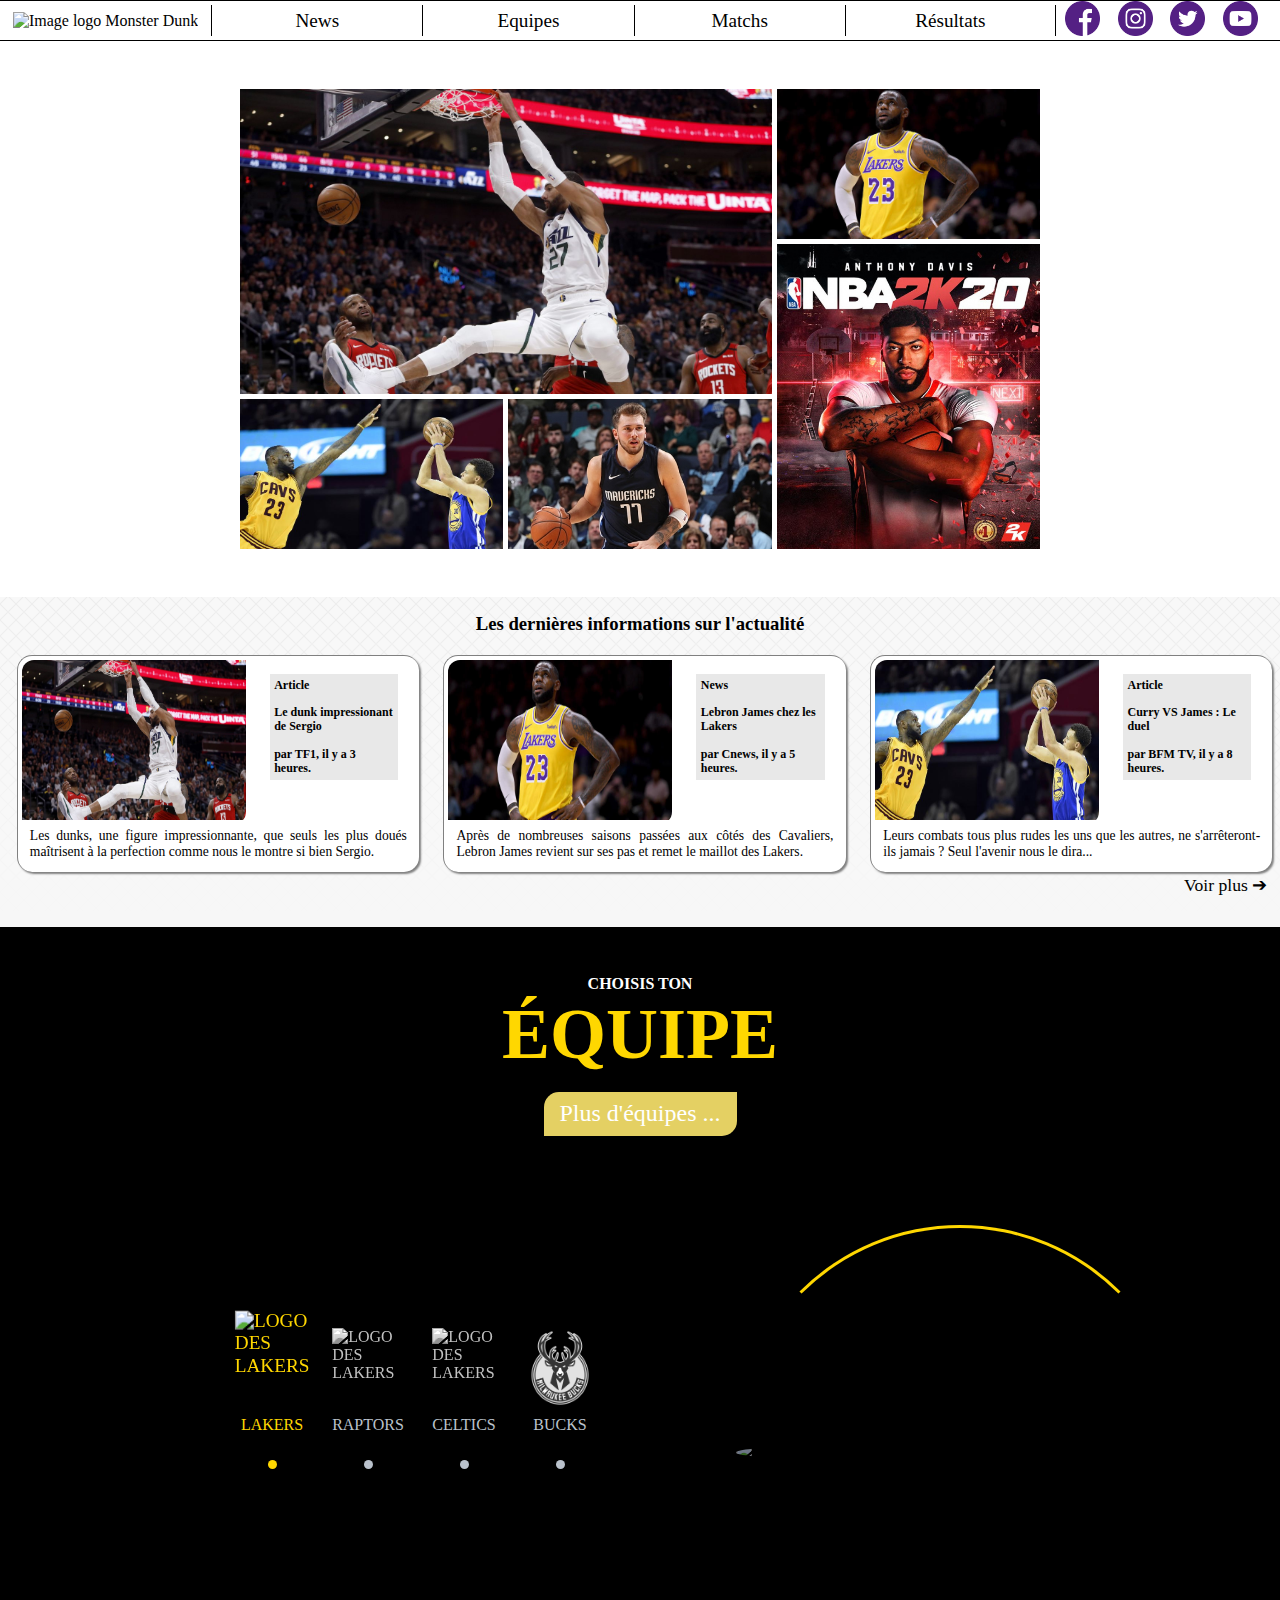
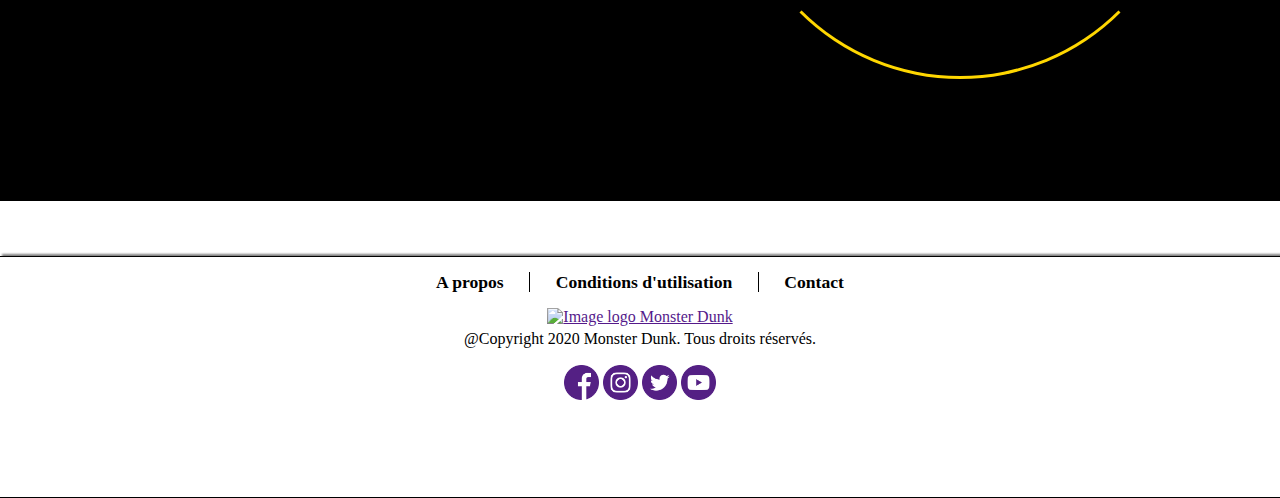
==== index.html @ 9beeb2e4 "Ajout des images des clubs" ====
﻿<!DOCTYPE html>
<html>
<meta charset="utf-8"/>
	<head>
		<title>Monster Dunk</title>
		<link rel="icon" type="images/png" href="images/basketball.png" title="basketball flaticon"/>
		<link rel="stylesheet" type="text/css" href="css/commun.css"/>
		<link rel="stylesheet" type="text/css" href="css/style.css"/>
		<link rel="stylesheet" type="text/css" href="css/normalize.css"/>
		<script src="https://ajax.googleapis.com/ajax/libs/jquery/3.1.0/jquery.min.js"></script>
        <script src="js/main.js"></script>
	</head>

<body>
	<nav>
		<ul>
			<li><a href=""><img src="images/monsterDunkLogo5.png" alt="Image logo Monster Dunk" class="logo effect"/></a></li><!--
			--><li><a href="" class="textMenu">News</a></li><!--
			--><li><a href="" class="textMenu">Equipes</a></li><!--
			--><li><a href="" class="textMenu">Matchs</a></li><!--
			--><li><a href="" class="textMenu bord">Résultats</a></li><!--
			--><li>
				<ul>
					<li><a href="" class="logos"><img src="images/facebook.png" alt="Image logo facebook" class="reseaux effect"/></a></li><!--
					--><li><a href="" class="logos"><img src="images/instagram.png" alt="Image logo instagram" class="reseaux effect"/></a></li><!--
					--><li><a href="" class="logos"><img src="images/twitter.png" alt="Image logo twitter" class="reseaux effect"/></a></li><!--
					--><li><a href="" class="logos"><img src="images/youtube.png" alt="Image logo youtube" class="reseaux effect"/></a></li>
				</ul>
			</li>
		</ul>
	</nav>
		<div class="containerGrid">
			<div class="grid">
				<div class="one">
					<img src="images/articles/article5.jpg" alt="Article principal"/>
					<span class="articleHover">Le dunk impressionant de Sergio</span>
				</div>
				<div class="two">
					<img src="images/articles/article1.jpg" alt="Article principal"/>
					<span class="articleHover">Lebron James chez les Lakers</span>
				</div>
				<div class="three">
					<img src="images/articles/article3.jpeg" alt="Article principal"/>
					<span class="articleHover">Curry VS James : Le duel</span>
				</div>
				<div class="four">
					<img src="images/articles/article2.jpg" alt="Article principal"/>
					<span class="articleHover">Les Mavericks de Dallas plus en forment que jamais</span>
				</div>
				<div class="five">
					<img src="images/articles/article4.jpg" alt="Article principal"/>
					<span class="articleHover">Le nouveau jeu far de la NBA</span>
				</div>
			</div>
		</div>
		<div id="conteneurAutreNews">
			<h3>Les dernières informations sur l'actualité</h3>

			<section class="carousel">
				<ul class="similaireContent">
					<li class="carousel-item">
						<div class="bienUniqueSimilaire">
							<div>
								<a href=""><img src="images/articles/article5.jpg" alt="Article 2"/><span class="spanBien">Aperçu</span></a>
								<div><br/><div>Article<br/><br/>
								Le dunk impressionant de Sergio<br/><br/>
								par TF1, il y a 3 heures.
								</div></div>
							</div>
							<div class="texteBien">Les dunks, une figure impressionnante, que seuls les plus doués maîtrisent à la perfection comme nous le montre si bien Sergio.</div>
						</div>
					</li>
					
					<li class="carousel-item">
						<div class="bienUniqueSimilaire">
							<div>
								<a href=""><img src="images/articles/article1.jpg" alt="Article 2"/><span class="spanBien">Aperçu</span></a>
								<div><br/><div>News<br/><br/>
								Lebron James chez les Lakers<br/><br/>
								par Cnews, il y a 5 heures.
								</div></div>
							</div>
							<div class="texteBien">Après de nombreuses saisons passées aux côtés des Cavaliers, Lebron James revient sur ses pas et remet le maillot des Lakers.</div>
						</div>
					</li>
					
					<li class="carousel-item">
						<div class="bienUniqueSimilaire">
							<div>
								<a href=""><img src="images/articles/article3.jpeg" alt="Article 2"/><span class="spanBien">Aperçu</span></a>
								<div><br/><div>Article<br/><br/>
								Curry VS James : Le duel<br/><br/>
								par BFM TV, il y a 8 heures.
								</div></div>
							</div>
							<div class="texteBien">Leurs combats tous plus rudes les uns que les autres, ne s'arrêteront-ils jamais ? Seul l'avenir nous le dira...</div>
						</div>
					</li>
				</ul>
				
				<div class="containPlus"><a href="" class="plus">Voir plus  &#10132;</a><div>
				
			</section>
		</div>
	<div id="conteneurAll">
		<div id="conteneurTitre">
			<span class="premierTitre">Choisis ton</span>
			<span>équipe</span>
			<a class="plusEquipe" href="#">Plus d'équipes ...</a>
		</div>
		<div id="conteneurChoix">
			<div class="conteneurChoixSelection">
					<div class="conteneurDivision">
						<div class="conteneurDivisionPoint conteneurLakers">
							<div class="divisionIcone">
								<img class="logoEquipe" src="https://www.basketsession.com/statics/themes/reverseeditions/resources/assets/img/teams/lal.svg" alt="logo des Lakers">
								<span class="logoTitre">Lakers</span>
							</div>
							<div class="trait"></div>
							<div class="pointIcone">
								<span class="point"></span>
							</div>
						</div>
						<div class="conteneurDivisionPoint conteneurRaptors">
							<div class="divisionIcone">
								<img class="logoEquipe" src="https://www.basketsession.com/statics/themes/reverseeditions/resources/assets/img/teams/tor.svg" alt="logo des Lakers">
								<span class="logoTitre">Raptors</span>
							</div>
							<div class="trait"></div>
							<div class="pointIcone">
								<span class="point"></span>
							</div>
						</div>
						<div class="conteneurDivisionPoint conteneurCeltics">
							<div class="divisionIcone">
								<img class="logoEquipe" src="https://www.basketsession.com/statics/themes/reverseeditions/resources/assets/img/teams/bos.svg" alt="logo des Lakers">
								<span class="logoTitre">Celtics</span>
							</div>
							<div class="trait"></div>
							<div class="pointIcone">
								<span class="point"></span>
							</div>
						</div>
						<div class="conteneurDivisionPoint conteneurBucks">
							<div class="divisionIcone">
								<img class="logoEquipe" src="images/bucks.png" alt="logo des Lakers">
								<span class="logoTitre">Bucks</span>
							</div>
							<div class="trait"></div>
							<div class="pointIcone">
								<span class="point"></span>
							</div>
						</div>
					</div>
				<div class="videoDivision">
					<video class="videoGo" autoplay muted loop>
						<source class="sourceVideo" src="video/highlightLakers.mp4" type="video/mp4">
					</video>
				</div>
			</div>
			<div class="conteneurChoixImage">
				<div class="cercleInfini"></div>
				<img class="imageJoueur" src="" alt="Choisis une équipe">
			</div>
		</div>     
	</div>
	<script src="https://ajax.googleapis.com/ajax/libs/jquery/3.1.0/jquery.min.js"></script>
	<script src="js/main.js"></script>

	<br/><br/><br/>

	<footer>
		<table>
			<tr>
				<td class="legendFooter"><div id="borderLeftFooter"><a href="">A propos</a></div><div><a href="">Conditions d'utilisation</a></div><div><a href="">Contact</a></div></td>
			</tr>
			<tr>
				<td><a href=""><img src="images/monsterDunkLogo5.png" alt="Image logo Monster Dunk" class="logo effect"/></a></td>
			</tr>
			<tr>
				<td><div class="droits">@Copyright 2020 Monster Dunk. Tous droits réservés.</div></td>
			</tr>
			<tr>
				<td>
					<a href=""><img src="images/facebook.png" alt="Image logo facebook" class="reseaux effect"/></a>
					<a href=""><img src="images/instagram.png" alt="Image logo instagram" class="reseaux effect"/></a>
					<a href=""><img src="images/twitter.png" alt="Image logo twitter" class="reseaux effect"/></a>
					<a href=""><img src="images/youtube.png" alt="Image logo youtube" class="reseaux effect"/></a>
				</td>
			</tr>
		</table>
	</footer>
</body>
</html>
---- css/commun.css ----
﻿
/* MENU DE NAVIGATION */

html, body{
	height: 100%;
	margin: 0; 
	padding: 0;
}

body, nav, ul, li{
	padding: 0;
	margin: 0;
}

nav{
	width: 100%;
	border-top: solid 1px black;
	border-bottom: solid 1px black;
	box-shadow: 2px 2px 2px grey;
}

nav > ul{
	display: flex;
	flex-flow: row nowrap;
	align-items: center;
	list-style: none;
}

nav > ul > li{
	width: 16.5%;
}

nav > ul > li a{
	color: black;
	text-decoration: none;
	text-align: center;
	display: block;
}

nav > ul > li > ul{
	display: flex;
	flex-flow: row nowrap;
	align-items: center;
	list-style: none;
}

nav > ul > li > ul > li{
	width: 25%;
}

.logo{
	width: 150px;
	height: 100px;
}
.reseaux{
	width: 35px;
	height: 35px;
}

.bord{
	border-right: solid 1px black;
}

.effect{
	transform: scale(1);
	transition: all 1s ease-out;
}

.effect:hover{
	transform: scale(.8);
	transition: all 1s ease-out;
}

.textMenu{
	padding: 2% 0;
	border-left: solid 1px black;
	font-size: 1.2em;
	transition: all .8s ease-out;
}

.textMenu:hover{
	border-left: solid 3px black;
	color: white;
	background: linear-gradient(0.25turn ,#FDB927, #552583);
	transition: all .8s ease-out;
}

/* FOOTER */

footer{
	width: 100%;
	height: 240px;
	border-top: solid 1px black;
	border-bottom: solid 1px black;
	box-shadow: 2px -2px 2px grey;
}

footer > table{
	width: 100%;
	text-align: center;
}

.legendFooter{
	padding: 1% 0;
	font-size: 1.1em;
	font-weight: bold;
	display: flex;
	flex-flow: row nowrap;
	justify-content: center;
}

.legendFooter > div{
	padding: 0 2%;
	border-left: solid 1px black;
}

.legendFooter > div > a{
	text-decoration: none;
	color: black;
}

.legendFooter > div > a:hover{
	color: #552583;
}

#borderLeftFooter{
	border-left: solid 0px black;
}

.droits{
	padding: 0 0 1% 0;
}
---- css/style.css ----
﻿
/* PAGE D'ACCUEIL */

.articleAccueil{
	text-align: center;
}

.articleAccueil > img{
	width: 40%;
	border: solid 2px #552583;
	border-radius: 1%;
	box-shadow: 2px 2px 2px #552583;
}

.carousel{
	height: 260px;
	padding: 1rem 0;
}

.similaireContent{
	width: 100%;
	list-style: none;
    display: flex;
	flex-flow: row nowrap;
	justify-content: center;
}

.carousel-item{
	width: 33%;
	margin: 0 1%;
}

.bienUniqueSimilaire{
	width: 100%;
	margin: 1% 1%;
	background: #FFF;
	border-radius: 15px;
	box-shadow: 2px 2px 2px grey;
	border-top: solid 1px grey;
	border-left: solid 1px grey;
}

.bienUniqueSimilaire > div{
	position: relative;
	display: flex;
	flex-flow: row nowrap;
	justify-content: start;
}

.bienUniqueSimilaire > div > a{
	width: 60%;
	overflow: hidden;
	margin: 1% 1%;
	border-top-left-radius: 12px;
	border-bottom-right-radius: 12px;
}

.bienUniqueSimilaire > div > a > img{
	width: 100%;
	height: 160px;
	transition-duration: 1s;
}

.bienUniqueSimilaire > div > a:hover > .spanBien{
	display: block;
	animation: opacity 2s 1 ease-in-out;
}

.bienUniqueSimilaire > div > a:hover > img{
	opacity: .4;
	transform: scale(1.2);
	filter: grayscale(80%);
}


.bienUniqueSimilaire > div > div{
	width: 40%;
	margin: 0 0 0 5%;
}

.bienUniqueSimilaire > div > div > div{
	width: 80%;
	display: inline-block;
	font-size: .75em;
	font-weight: bold;
	background: rgba(104, 104, 104, .15);
	padding: 3% 3%;
}

.spanBien{
	position: absolute;
	display: none;
	left: 23.5%;
	top: 45%;
	font-weight: bold;
	font-size: 1.1em;
	color: black;
	text-shadow: 0 0 0.2em #87F;
	transition-duration: 1s;
}

.texteBien{
	text-align: justify;
	padding: 0 3% 3% 3%;
	font-size: .85em;
}

h3{
	text-align: center;
	margin: 0;
	padding-top: 1rem;
}

.containerGrid{
	display: flex;
	flex-flow: row nowrap;
	justify-content: center;
	background-color: white;
	padding-top: 3rem;
	padding-bottom: 3rem;
}

.grid{
	position: relative;
	border: double 0px purple;
	border-radius: 5px;
	display: grid;
	width: 800px;
	background: white;
	grid-template-columns: repeat(3, 1fr);
	grid-gap: 5px;
	grid-auto-rows: minmax(150px, 0px);
}

.one{
	position: relative;
	grid-column: 1 / 3;
	grid-row: 1 / 3;
}

.two{
	position: relative;
	grid-column: 3 / 4;
	grid-row: 1;
}

.three{
	position: relative;
	grid-column: 1;
	grid-row: 3;
}

.four{
	position: relative;
	grid-column: 2;
	grid-row: 3;
}

.five{
	position: relative;
	grid-column: 3;
	grid-row: 2 / 4;
}

.grid > div{
	overflow: hidden;
}

.grid > div > img{
	z-index: 1;
	width: 100%;
	transition: all 1s ease;
}

.one > img, .five > img{
	height: 305px;
}

.two > img, .three > img, .four > img{
	height: 150px;
}

.articleHover{
	display: none;
	width: 100%;
	z-index: 100;
	position: absolute;
	text-decoration: none;
	font-weight: bold;
	font-size: 1.3em;
	color: gold;
	text-shadow: 0 0 0.2em rgb(0, 0, 0);
	text-align: center;
	top: 45%;
}

.one:hover > .articleHover, .two:hover > .articleHover, .three:hover > .articleHover, .four:hover > .articleHover, .five:hover > .articleHover{
	display: block;
	animation: opacity 2s 1 ease-in-out;
}

.one:hover > img, .two:hover > img, .three:hover > img, .four:hover > img, .five:hover > img{
	opacity: .4;
	transform: scale(1.2);
	filter: grayscale(80%);
}

@keyframes opacity{
	from{
		opacity: 0;
	}
	to{
		opacity: 1;
	}
}

.containPlus{
	text-align: right;
}

.plus{
	text-decoration: none;
	color: black;
	font-size: 1.1em;
	padding: 0.5% 1% 0 0;
}

#conteneurAutreNews{
	background: rgb(247, 247, 247) url("../images/fondGrille.png");
}

/*** Truc class ****************************************************************************************************************************************/

#conteneurAll{
	width: 100%;
    overflow: hidden;
    background-color: black;
    padding-bottom: 2rem;
}

#conteneurTitre{
    display: flex;
    flex-flow: column nowrap;
    align-items: center;
    margin-top: 3rem;
}

#conteneurTitre > span{
    text-transform: uppercase;
    font-weight: bold;
    font-size: 4.5rem;
    color: gold;
}

#conteneurTitre > .premierTitre{
    text-transform: uppercase;
    font-size: 1rem;
    color: white;
}

.plusEquipe{
    font-size: 1.5rem;
    padding-top:.5rem;
    padding-bottom:.5rem;
    padding-left:1rem;
    padding-right:1rem;
    text-decoration: none;
    color: white;
    background-color: rgb(228, 208, 99);
    border-radius: 15px  0px;
    transition: all .5s ease-out;
    margin-top: 1rem;
}

.plusEquipe:hover{
    background-color: gold;
    transition: all .5s ease-out;
    border-radius: 25px  0px;
}


#conteneurChoix{
    width: 100%;
    display: flex;
    flex-flow: row nowrap;
    justify-content: center;
}

.conteneurChoixSelection{
    width: 50%;
    padding-top: 12rem;
    padding-bottom: 5rem;
    display: flex;
    flex-flow: column nowrap;
    align-items: center;
}

.conteneurDivisionPoint{
    width: 16%;
    display: flex;
    flex-flow: column nowrap;
    align-items: center;
    margin-right: 1rem;
    margin-left: 1rem;
    cursor: pointer;
}

.conteneurDivision{
    width: 60%;
    display: flex;
    flex-flow: row nowrap;
    justify-content: space-around;
    margin-bottom: 2rem;
}

.divisionIcone{
    display: flex;
    flex-flow: column nowrap;
    align-items: center;
    text-transform: uppercase;
    color: rgb(186, 194, 204);
    transition : all .5s ease-in-out;
}

/** Redimension d'image **/

.conteneurDivisionPoint img{
    height: 5rem;
}

/*******/

.logoEquipe{
    filter: grayscale(1);
    width: 100%;
    transition : all .5s ease-in-out;
}

.logoTitre{
    margin-top: .5rem;
}

.trait{
    opacity: 0;
    padding-top: 1rem;
    border: 1px solid black;
}

.conteneurDivisionPoint:hover > .trait{
    opacity: 0;
}

.conteneurDivisionPoint:hover .logoEquipe{
    transform: translateY(-8px);
    filter: grayscale(0);
    transition : all .5s ease-in-out;
}

.conteneurDivisionPoint:hover .divisionIcone{
    color: gold;
    transition : all .5s ease-in-out;
}

.conteneurDivisionPoint:hover .point{
    background-color: gold;
}

.pointIcone{
    display: block;
    position: relative;
    padding : .5rem;
    border-radius: 50%;
}

.point{
    display: block;
    position: relative;
    width: 9px;
    height: 9px;
    background-color: rgb(186, 194, 204);
    border-radius: 50%;
    transition : all .5s ease-in-out
}

.videoDivision{
    display: block;
    position: relative;
    width: 400px;
    height: 180px;
}

.videoDivision>video{
    width: 100%;
}

.dataLecture{
    resize: inherit;
}

.conteneurChoixImage{
    position: relative;
    width: 35%;
    display: flex;
    flex-flow: row nowrap;
    justify-content: center;
    align-items: center;
}

.cercleInfini{
    position: absolute;
    width: 100%;
    padding-top:100%;
    border: 3px solid;
    border-radius: 50%;
    border-color: gold transparent gold;
    animation : tourne 4s linear infinite;
}

@keyframes tourne{
    100%{
        transform:rotate(360deg)
    }
}

.imageJoueur{
    width: 100%;
    border-radius: 50%;
    opacity: 1;
}

/************************************************************************************************************************/
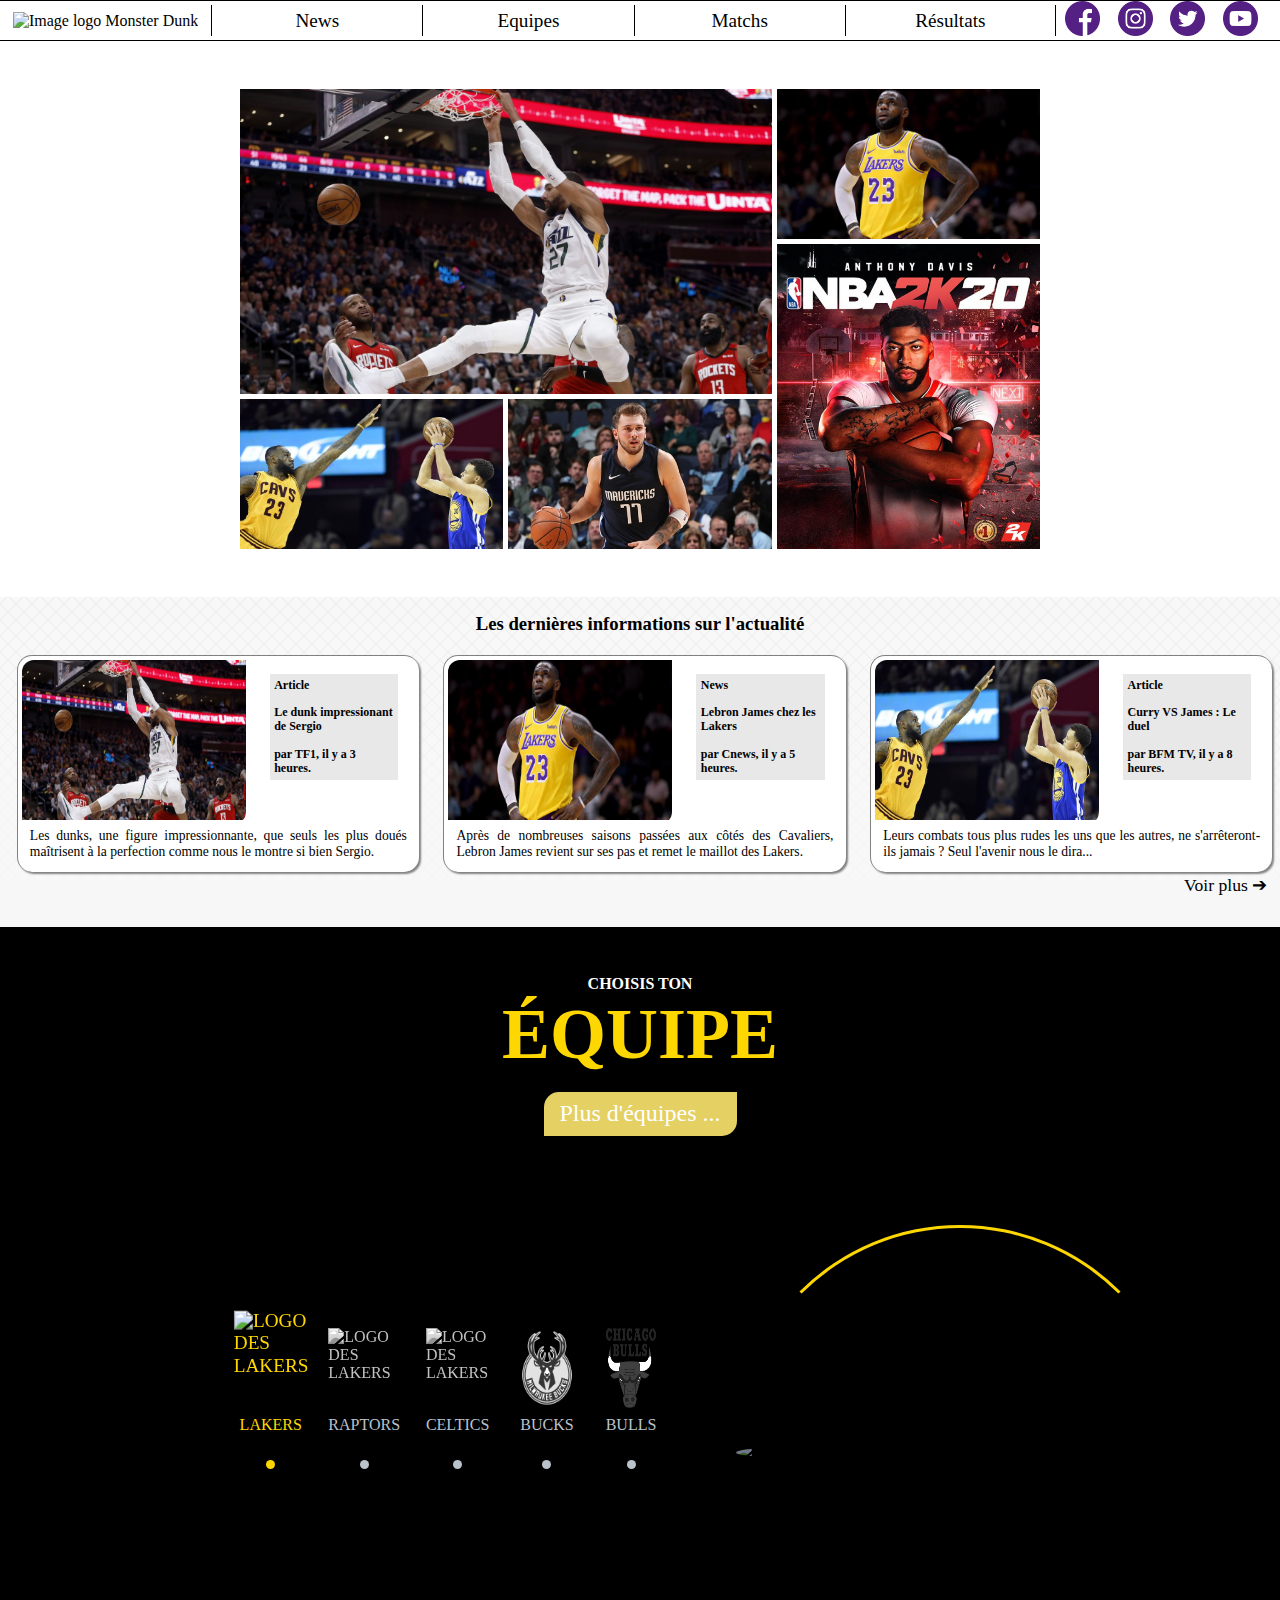
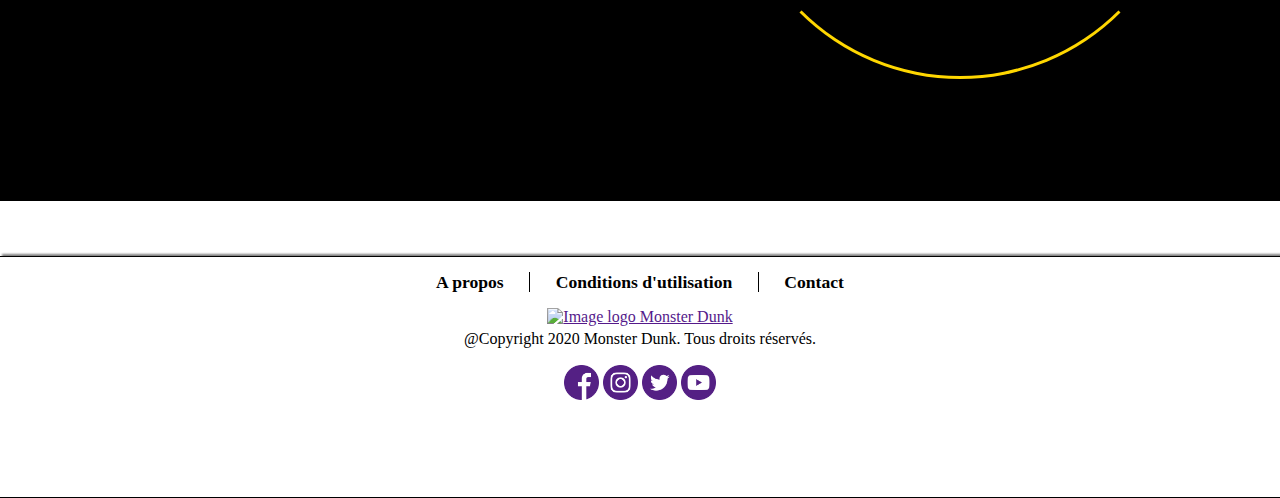
==== commit 8ae091b4: "Commit du merge" ====
--- a/index.html
+++ b/index.html
@@ -151,6 +151,16 @@
 								<span class="point"></span>
 							</div>
 						</div>
+						<div class="conteneurDivisionPoint conteneurBulls">
+							<div class="divisionIcone">
+								<img class="logoEquipe" src="images/bulls.png" alt="logo des Lakers">
+								<span class="logoTitre">Bulls</span>
+							</div>
+							<div class="trait"></div>
+							<div class="pointIcone">
+								<span class="point"></span>
+							</div>
+						</div>
 					</div>
 				<div class="videoDivision">
 					<video class="videoGo" autoplay muted loop>
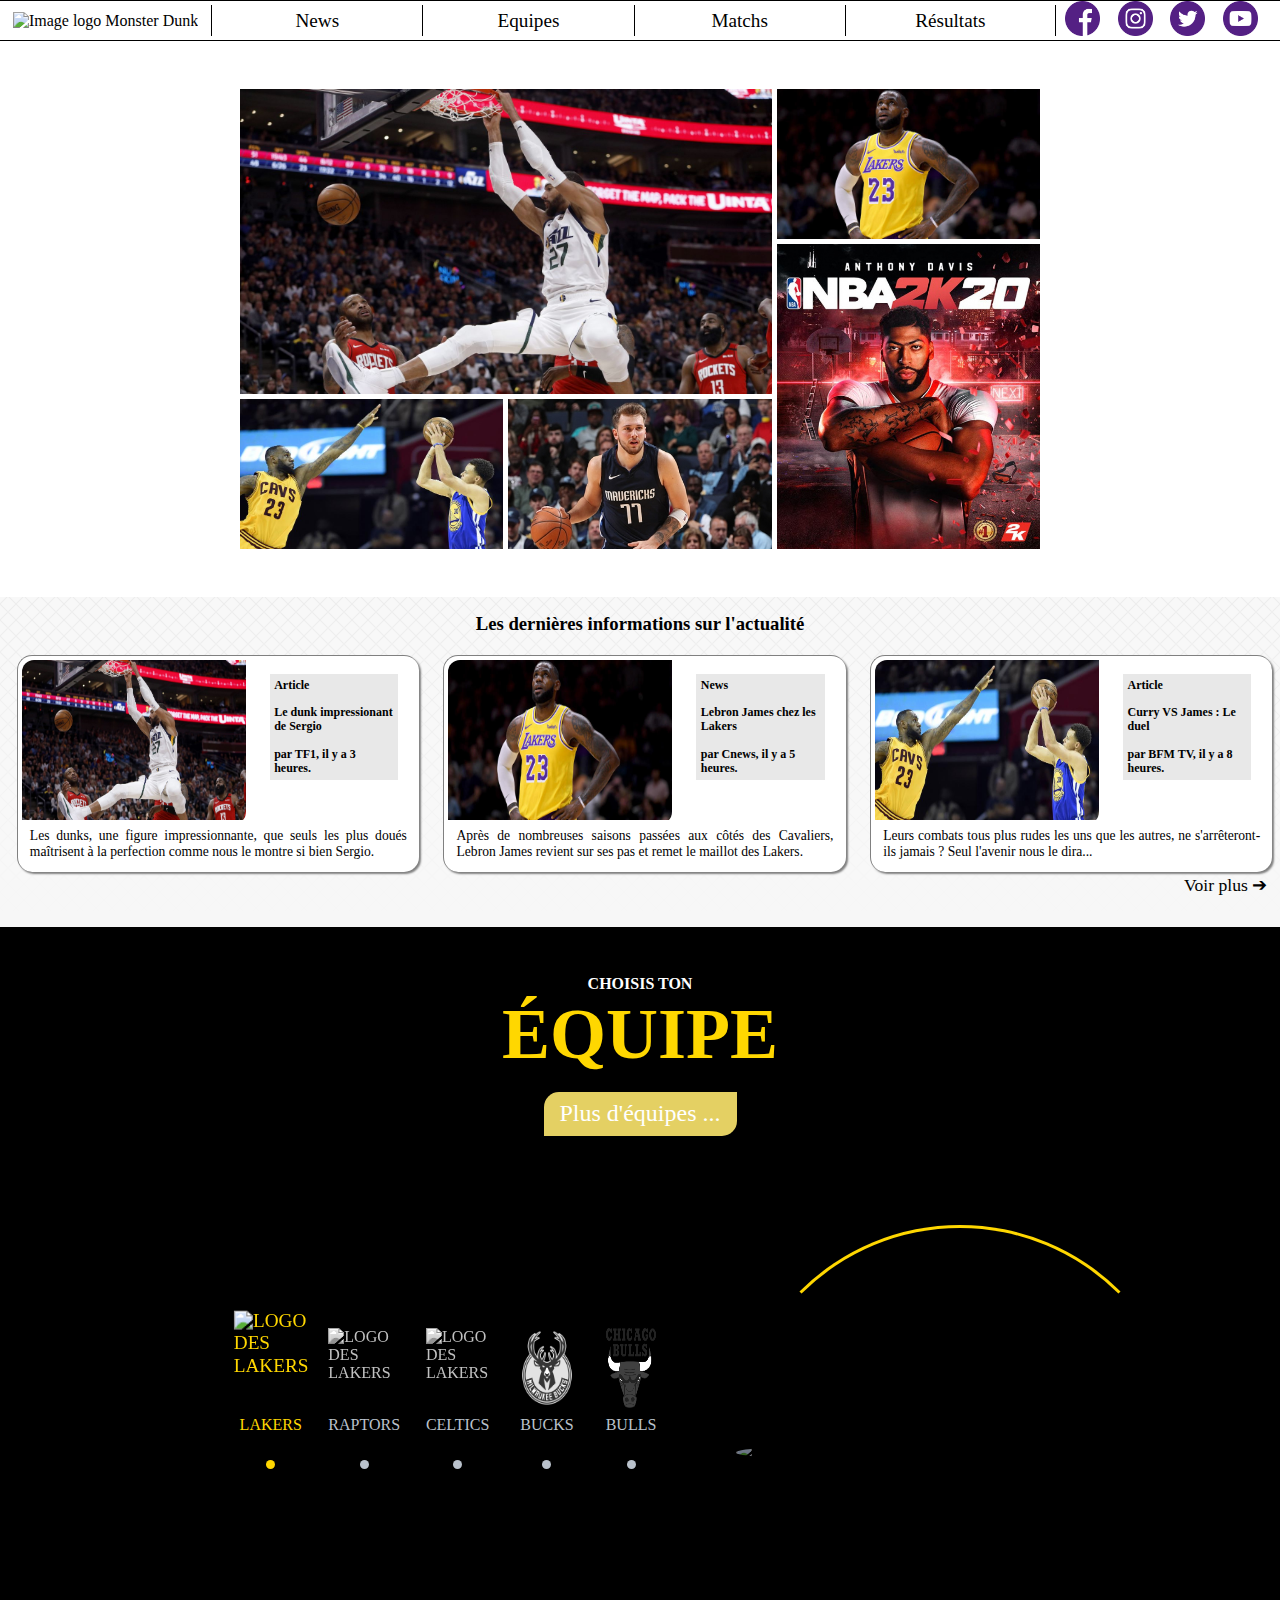
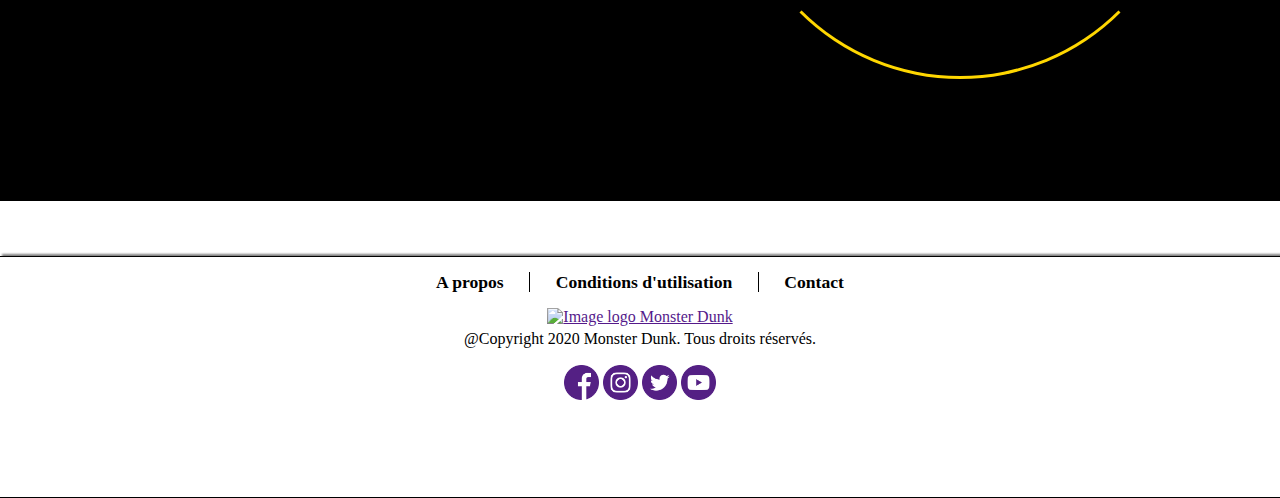
==== commit d8632f3e: "Ajout du fichier SQL et remplissage table 'equipes' + création page equipes.php + création page equi" ====
--- a/index.html
+++ b/index.html
@@ -16,7 +16,7 @@
 		<ul>
 			<li><a href=""><img src="images/monsterDunkLogo5.png" alt="Image logo Monster Dunk" class="logo effect"/></a></li><!--
 			--><li><a href="" class="textMenu">News</a></li><!--
-			--><li><a href="" class="textMenu">Equipes</a></li><!--
+			--><li><a href="pages/equipes.html" class="textMenu">Equipes</a></li><!--
 			--><li><a href="" class="textMenu">Matchs</a></li><!--
 			--><li><a href="" class="textMenu bord">Résultats</a></li><!--
 			--><li>
--- a/css/style.css
+++ b/css/style.css
@@ -428,4 +428,87 @@
     opacity: 1;
 }
 
+/* PAGE EQUIPES */
+
+.titreEquipe{
+	width: 100%;
+	display: flex;
+	flex-flow: row nowrap;
+	align-items: center;
+	justify-content: center;
+}
+
+.titreEquipe > div{
+	width: 10%;
+}
+
+.ligne{
+	width: 45%;
+	height: 0;
+	border-top: solid 2px black;
+}
+
+.containerEquipe{
+	width: 100%;
+	display: flex;
+	flex-flow: row nowrap;
+	border-top: solid 2px black;
+	border-bottom: solid 2px black;
+}
+
+.imageEquipe{
+	display: flex;
+	flex-flow: row nowrap;
+	align-items: center;
+	justify-content: center;
+	width: 20%;
+}
+
+.imageEquipe > img{
+	width: 60%;
+}
+
+.containerInfosEquipe{
+	width: 60%;
+}
+
+.containerInfosEquipe > h3{
+	text-transform: uppercase;
+}
+
+.infosEquipe{
+	width: 100%;
+	display: flex;
+	flex-flow: row wrap;
+}
+
+.infosEquipe > div{
+	padding: 0 1.5%;
+	display: flex;
+	flex-flow: row nowrap;
+}
+
+.infosEquipe > div > div{
+	font-weight: bold;
+}
+
+.bilanEquipe{
+	width: 20%;
+}
+
+.bilanEquipe > div{
+	display: flex;
+	flex-flow: row nowrap;
+}
+
+.bilanEquipe > div > div{
+	font-weight: bold;
+	padding: 0 1.5%;
+}
+
+.positionEquipe{
+	font-weight: bold;
+	padding: 0 2% 0 0;
+}
+
 /************************************************************************************************************************/
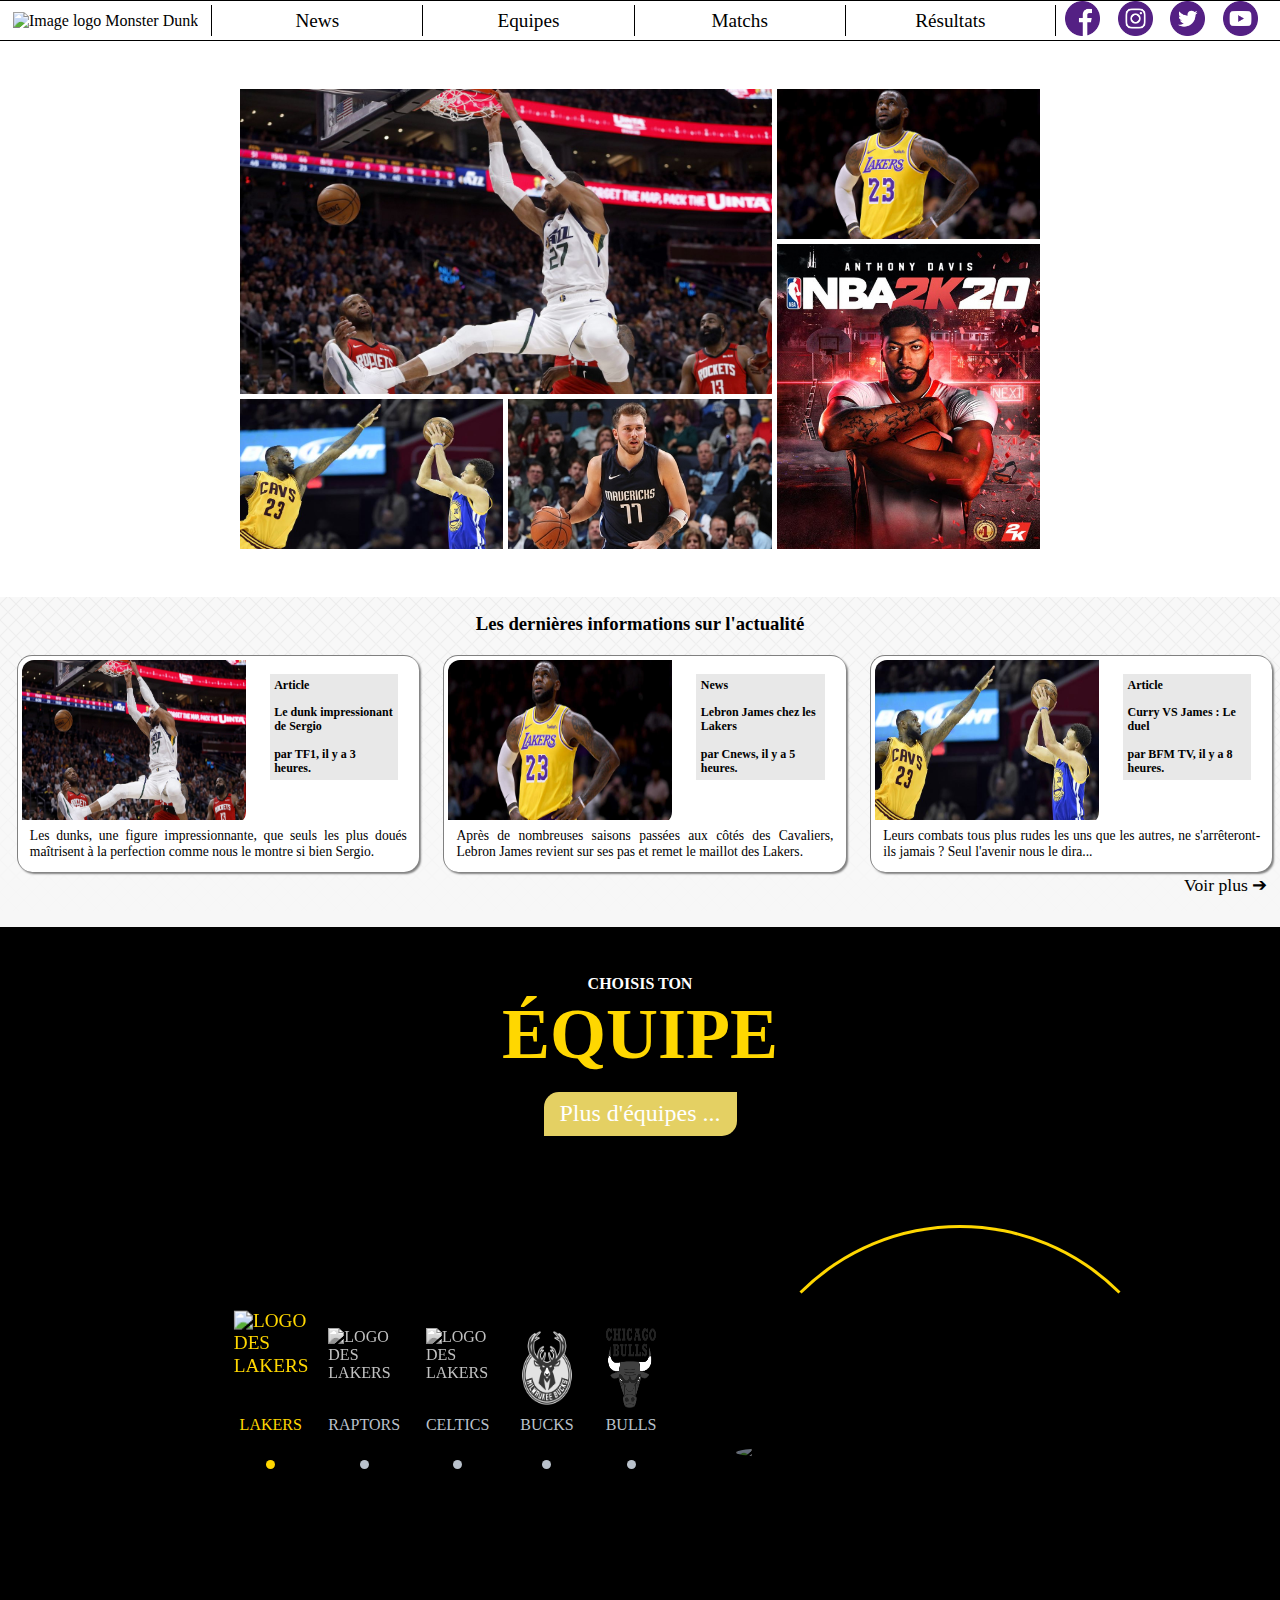
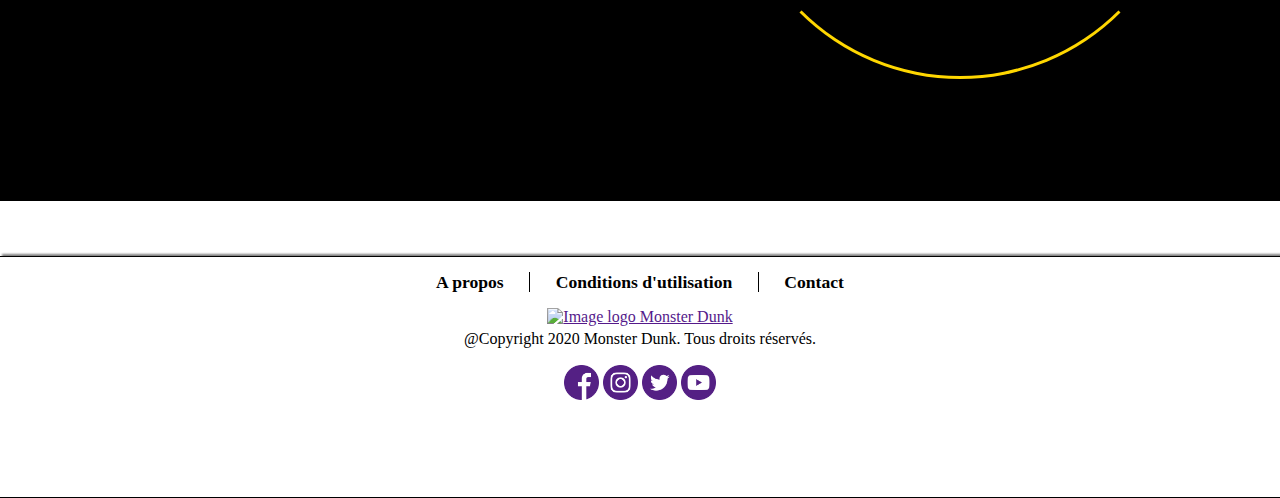
==== commit 50d15a36: "Rectifications liens" ====
--- a/index.html
+++ b/index.html
@@ -16,7 +16,7 @@
 		<ul>
 			<li><a href=""><img src="images/monsterDunkLogo5.png" alt="Image logo Monster Dunk" class="logo effect"/></a></li><!--
 			--><li><a href="" class="textMenu">News</a></li><!--
-			--><li><a href="pages/equipes.html" class="textMenu">Equipes</a></li><!--
+			--><li><a href="pages/equipes.php" class="textMenu">Equipes</a></li><!--
 			--><li><a href="" class="textMenu">Matchs</a></li><!--
 			--><li><a href="" class="textMenu bord">Résultats</a></li><!--
 			--><li>
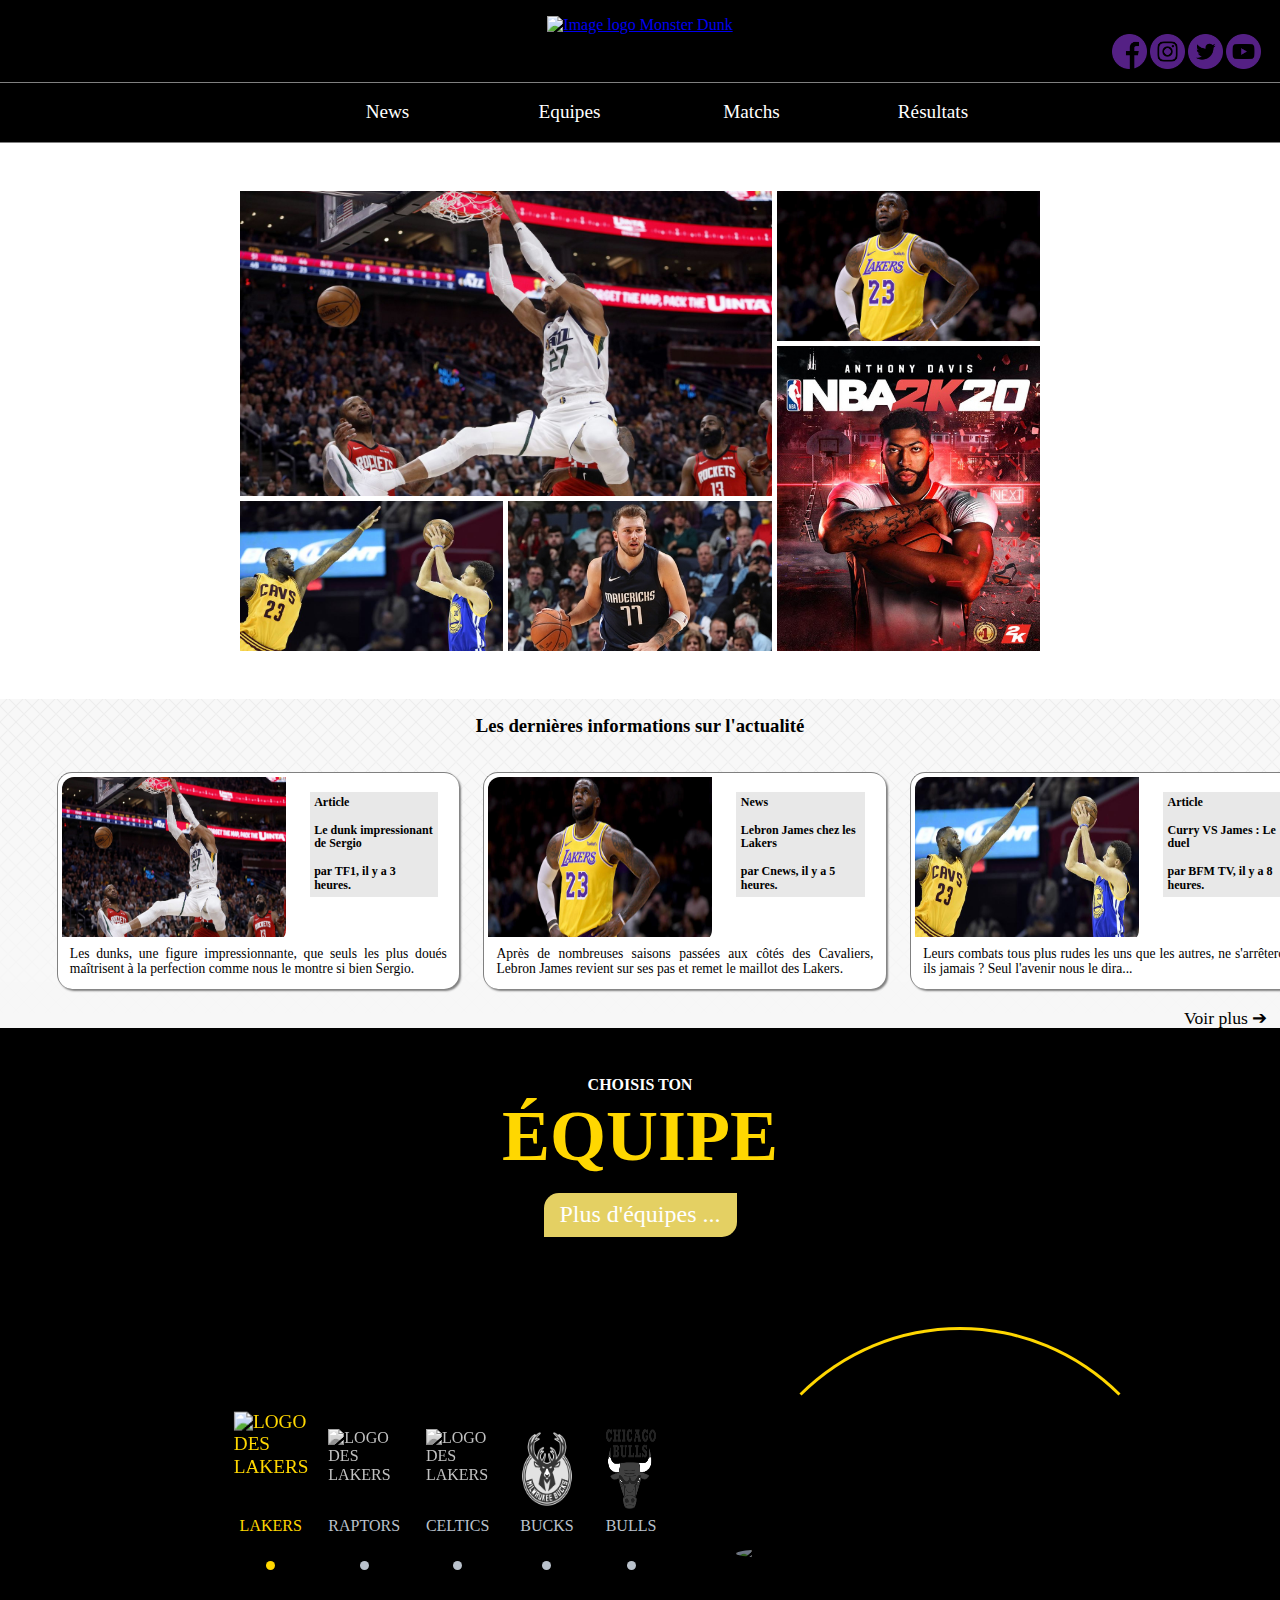
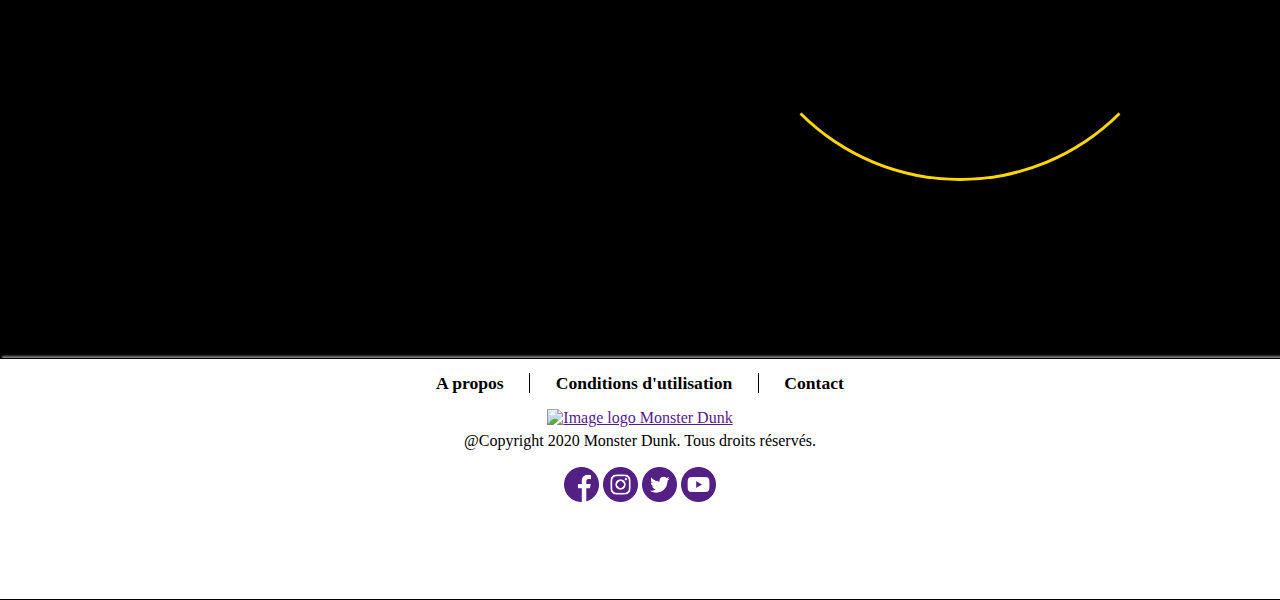
==== commit e5df8a76: "Page Resultat + qq modifs" ====
--- a/index.html
+++ b/index.html
@@ -12,23 +12,22 @@
 	</head>
 
 <body>
-	<nav>
-		<ul>
-			<li><a href=""><img src="images/monsterDunkLogo5.png" alt="Image logo Monster Dunk" class="logo effect"/></a></li><!--
-			--><li><a href="" class="textMenu">News</a></li><!--
-			--><li><a href="pages/equipes.php" class="textMenu">Equipes</a></li><!--
-			--><li><a href="" class="textMenu">Matchs</a></li><!--
-			--><li><a href="" class="textMenu bord">Résultats</a></li><!--
-			--><li>
-				<ul>
-					<li><a href="" class="logos"><img src="images/facebook.png" alt="Image logo facebook" class="reseaux effect"/></a></li><!--
-					--><li><a href="" class="logos"><img src="images/instagram.png" alt="Image logo instagram" class="reseaux effect"/></a></li><!--
-					--><li><a href="" class="logos"><img src="images/twitter.png" alt="Image logo twitter" class="reseaux effect"/></a></li><!--
-					--><li><a href="" class="logos"><img src="images/youtube.png" alt="Image logo youtube" class="reseaux effect"/></a></li>
-				</ul>
-			</li>
-		</ul>
-	</nav>
+		<div class="conteneurLogo">
+			<a href="#"><img src="images/logo6.png" alt="Image logo Monster Dunk" class="logo effect"/></a>
+		</div>
+		<div class="conteneurReseaux">
+			<a href="" class="logos"><img src="images/facebook.png" alt="Image logo facebook" class="reseaux effect"/></a>
+			<a href="" class="logos"><img src="images/instagram.png" alt="Image logo instagram" class="reseaux effect"/></a>
+			<a href="" class="logos"><img src="images/twitter.png" alt="Image logo twitter" class="reseaux effect"/></a>
+			<a href="" class="logos"><img src="images/youtube.png" alt="Image logo youtube" class="reseaux effect"/></a>
+		</div>
+		<nav>
+			<ul>
+				<li><a href="" class="textMenu">News</a></li><!--
+				--><li><a href="pages/equipes.php" class="textMenu">Equipes</a></li><!--
+				--><li><a href="" class="textMenu">Matchs</a></li><!--
+				--><li><a href="pages/resultat.php" class="textMenu bord">Résultats</a></li>
+		</nav>
 		<div class="containerGrid">
 			<div class="grid">
 				<div class="one">
--- a/css/commun.css
+++ b/css/commun.css
@@ -7,23 +7,46 @@
 	padding: 0;
 }
 
-body, nav, ul, li{
-	padding: 0;
-	margin: 0;
+body{
+    margin : 0;
+    background-color: black;
+}
+
+.conteneurLogo{
+    display: flex;
+    flex-flow: row nowrap;
+    justify-content: center;
+    align-items: center;
+    background-color: black;
+    padding-top: 1rem;
+}
+
+.conteneurReseaux{
+    display: flex;
+    flex-flow: row nowrap;
+    justify-content: end;
+    padding-right: 1rem;
+}
+.conteneurReseaux a{
+    width: 3%;
 }
 
 nav{
 	width: 100%;
-	border-top: solid 1px black;
-	border-bottom: solid 1px black;
-	box-shadow: 2px 2px 2px grey;
+	border-top: solid 1px grey;
+	border-bottom: solid 1px grey;
+    background-color:  black;
+    margin-top: .5rem;
 }
 
 nav > ul{
 	display: flex;
-	flex-flow: row nowrap;
+    flex-flow: row nowrap;
+    justify-content: space-around;
 	align-items: center;
-	list-style: none;
+    list-style: none;
+    margin-left: 20%;
+    margin-right: 20%;
 }
 
 nav > ul > li{
@@ -31,7 +54,7 @@
 }
 
 nav > ul > li a{
-	color: black;
+	color: white;
 	text-decoration: none;
 	text-align: center;
 	display: block;
@@ -79,9 +102,8 @@
 }
 
 .textMenu:hover{
-	border-left: solid 3px black;
-	color: white;
-	background: linear-gradient(0.25turn ,#FDB927, #552583);
+	scale: 1.2;
+	color: gold;
 	transition: all .8s ease-out;
 }
 
@@ -93,6 +115,7 @@
 	border-top: solid 1px black;
 	border-bottom: solid 1px black;
 	box-shadow: 2px -2px 2px grey;
+	background-color: white;
 }
 
 footer > table{
@@ -130,3 +153,103 @@
 .droits{
 	padding: 0 0 1% 0;
 }
+
+/********RESULTAT****/
+
+.conteneurPageResultat{
+    background-color: black;
+    display: flex;
+    flex-flow: row nowrap;
+    align-items: center;
+    justify-content: center;
+}
+
+.conteneurResultat{
+    width: 80%;
+    display: flex;
+    flex-flow: column nowrap;
+    align-items: center;
+    background-color: white;
+    padding-left: 5%;
+    padding-right: 5%;
+    padding-bottom: 5rem;
+    margin-top: 3rem;
+	margin-bottom: 3rem;
+	border: 5px double;
+	border-color: linear-gradient(#FDB927, #552583);
+	border-radius: 30px 0px;
+}
+
+.conteneurConference{
+    width: 100%;
+    display: flex;
+    flex-flow: row wrap;
+    justify-content: space-around;
+    align-items: center;
+}
+
+.conteneurConference table{
+    width: 40%;
+    border-collapse: collapse;
+    margin-top: 2rem;
+    
+}
+
+.conteneurConference td{
+    padding-right: 1rem;
+    padding-left: 1rem;
+    padding-top: .5rem;
+    padding-bottom: .5rem;
+    border: 0;
+}
+
+.equipeRank{
+    display: flex;
+    flex-flow: row nowrap;
+    align-items: center;
+}
+
+.conteneurConference td > img{
+    width: 50px;
+    height:45px;
+    margin-right: 1rem;
+}
+
+.conteneurConference tr:nth-child(even){
+    background: rgb(104, 104, 104, .15)
+}
+
+
+.conteneurConference caption{
+    font-weight: bold;
+    font-size: 1.5rem;
+    text-transform: uppercase;
+    margin-bottom: 2rem;
+}
+
+.conteneurTitreResultat{
+    display: flex;
+    flex-flow: column nowrap;
+    align-items: center;
+    justify-content: center;
+    margin-top: 2rem;
+    margin-bottom: 2rem;
+    font-weight: bold;
+    text-transform: uppercase;
+    font-size: 2.5rem;
+}
+
+.trophee{
+    width: 20%;
+    margin-bottom: 1rem;
+}
+
+.conteneurConference > table > tbody > tr > td > a {
+    text-decoration: none;
+    color: black;
+}
+
+.conteneurConference > table > tbody > tr > td > a:hover{
+    color: rgb(133, 113, 0);
+    font-weight: bold;
+}
--- a/css/style.css
+++ b/css/style.css
@@ -430,12 +430,25 @@
 
 /* PAGE EQUIPES */
 
+.containerEquipePrincipal{
+	width: 100%;
+	display: flex;
+	flex-flow: row nowrap;
+	justify-content: center;
+	background: black;
+}
+
+.containerEquipePrincipal > div{
+	width: 80%;
+}
+
 .titreEquipe{
 	width: 100%;
 	display: flex;
 	flex-flow: row nowrap;
 	align-items: center;
 	justify-content: center;
+	color: white;
 }
 
 .titreEquipe > div{
@@ -445,7 +458,8 @@
 .ligne{
 	width: 45%;
 	height: 0;
-	border-top: solid 2px black;
+	border-top: solid 2px white;
+	box-shadow: 4px 2px 2px white;
 }
 
 .containerEquipe{
@@ -454,6 +468,7 @@
 	flex-flow: row nowrap;
 	border-top: solid 2px black;
 	border-bottom: solid 2px black;
+	background: white;
 }
 
 .imageEquipe{
@@ -511,4 +526,349 @@
 	padding: 0 2% 0 0;
 }
 
+/* COULEURS DE CHAQUE EQUIPE */
+
+/* Atlantic */
+
+.colorBorderEquipe1{
+	border-radius: 15px 5px 15px 0;
+	border-top: solid 3px #007A33;
+	border-bottom: solid 3px #007A33;
+	box-shadow: 2px 2px #BA9653;
+}
+
+.colorTitreEquipe1{
+	color: #007A33;
+}
+
+.colorBorderEquipe2{
+	border-radius: 15px 5px 15px 0;
+	border-top: solid 3px #000000;
+	border-bottom: solid 3px #000000;
+	box-shadow: 2px 2px #FFFFFF;
+}
+
+.colorTitreEquipe2{
+	color: #000000;
+}
+
+.colorBorderEquipe3{
+	border-radius: 15px 5px 15px 0;
+	border-top: solid 3px #006BB6;
+	border-bottom: solid 3px #006BB6;
+	box-shadow: 2px 2px #F58426;
+}
+
+.colorTitreEquipe3{
+	color: #006BB6;
+}
+
+.colorBorderEquipe4{
+	border-radius: 15px 5px 15px 0;
+	border-top: solid 3px #ed174c;
+	border-bottom: solid 3px #ed174c;
+	box-shadow: 2px 2px #006bb6;
+}
+
+.colorTitreEquipe4{
+	color: #ed174c;
+}
+
+.colorBorderEquipe5{
+	border-radius: 15px 5px 15px 0;
+	border-top: solid 3px #000000;
+	border-bottom: solid 3px #000000;
+	box-shadow: 2px 2px #ce1141;
+}
+
+.colorTitreEquipe5{
+	color: #000000;
+}
+
+/* Central */
+
+.colorBorderEquipe6{
+	border-radius: 15px 5px 15px 0;
+	border-top: solid 3px #000000;
+	border-bottom: solid 3px #000000;
+	box-shadow: 2px 2px #CE1141;
+}
+
+.colorTitreEquipe6{
+	color: #000000;
+}
+
+.colorBorderEquipe7{
+	border-radius: 15px 5px 15px 0;
+	border-top: solid 3px #860038;
+	border-bottom: solid 3px #860038;
+	box-shadow: 2px 2px #FDBB30;
+}
+
+.colorTitreEquipe7{
+	color: #860038;
+}
+
+.colorBorderEquipe8{
+	border-radius: 15px 5px 15px 0;
+	border-top: solid 3px #1d42ba;
+	border-bottom: solid 3px #1d42ba;
+	box-shadow: 2px 2px #C8102E;
+}
+
+.colorTitreEquipe8{
+	color: #1d42ba;
+}
+
+.colorBorderEquipe9{
+	border-radius: 15px 5px 15px 0;
+	border-top: solid 3px #002D62;
+	border-bottom: solid 3px #002D62;
+	box-shadow: 2px 2px #FDBB30;
+}
+
+.colorTitreEquipe9{
+	color: #002D62;
+}
+
+.colorBorderEquipe10{
+	border-radius: 15px 5px 15px 0;
+	border-top: solid 3px #00471B;
+	border-bottom: solid 3px #00471B;
+	box-shadow: 2px 2px #EEE1C6;
+}
+
+.colorTitreEquipe10{
+	color: #00471B;
+}
+
+/* Southeast */
+
+.colorBorderEquipe11{
+	border-radius: 15px 5px 15px 0;
+	border-top: solid 3px #e03a3e;
+	border-bottom: solid 3px #e03a3e;
+	box-shadow: 2px 2px #C1D32F;
+}
+
+.colorTitreEquipe11{
+	color: #e03a3e;
+}
+
+.colorBorderEquipe12{
+	border-radius: 15px 5px 15px 0;
+	border-top: solid 3px #1d1160;
+	border-bottom: solid 3px #1d1160;
+	box-shadow: 2px 2px #00788C;
+}
+
+.colorTitreEquipe12{
+	color: #1d1160;
+}
+
+.colorBorderEquipe13{
+	border-radius: 15px 5px 15px 0;
+	border-top: solid 3px #98002E;
+	border-bottom: solid 3px #98002E;
+	box-shadow: 2px 2px #F9A01B;
+}
+
+.colorTitreEquipe13{
+	color: #98002E;
+}
+
+.colorBorderEquipe14{
+	border-radius: 15px 5px 15px 0;
+	border-top: solid 3px #0077c0;
+	border-bottom: solid 3px #0077c0;
+	box-shadow: 2px 2px #C4ced4;
+}
+
+.colorTitreEquipe14{
+	color: #0077c0;
+}
+
+.colorBorderEquipe15{
+	border-radius: 15px 5px 15px 0;
+	border-top: solid 3px #002B5C;
+	border-bottom: solid 3px #002B5C;
+	box-shadow: 2px 2px #e31837;
+}
+
+.colorTitreEquipe15{
+	color: #002B5C;
+}
+
+/* Pacific */
+
+.colorBorderEquipe16{
+	border-radius: 15px 5px 15px 0;
+	border-top: solid 3px #1D428A;
+	border-bottom: solid 3px #1D428A;
+	box-shadow: 2px 2px #ffc72c;
+}
+
+.colorTitreEquipe16{
+	color: #1D428A;
+}
+
+.colorBorderEquipe17{
+	border-radius: 15px 5px 15px 0;
+	border-top: solid 3px #c8102E;
+	border-bottom: solid 3px #c8102E;
+	box-shadow: 2px 2px #1d428a;
+}
+
+.colorTitreEquipe17{
+	color: #c8102E;
+}
+
+.colorBorderEquipe18{
+	border-radius: 15px 5px 15px 0;
+	border-top: solid 3px #552583;
+	border-bottom: solid 3px #552583;
+	box-shadow: 2px 2px #FDB927;
+}
+
+.colorTitreEquipe18{
+	color: #552583;
+}
+
+.colorBorderEquipe19{
+	border-radius: 15px 5px 15px 0;
+	border-top: solid 3px #1d1160;
+	border-bottom: solid 3px #1d1160;
+	box-shadow: 2px 2px #e56020;
+}
+
+.colorTitreEquipe19{
+	color: #1d1160;
+}
+
+.colorBorderEquipe20{
+	border-radius: 15px 5px 15px 0;
+	border-top: solid 3px #5a2d81;
+	border-bottom: solid 3px #5a2d81;
+	box-shadow: 2px 2px #63727A;
+}
+
+.colorTitreEquipe20{
+	color: #5a2d81;
+}
+
+/* Southwest */
+
+.colorBorderEquipe21{
+	border-radius: 15px 5px 15px 0;
+	border-top: solid 3px #00538C;
+	border-bottom: solid 3px #00538C;
+	box-shadow: 2px 2px #B8C4CA;
+}
+
+.colorTitreEquipe21{
+	color: #00538C;
+}
+
+.colorBorderEquipe22{
+	border-radius: 15px 5px 15px 0;
+	border-top: solid 3px #CE1141;
+	border-bottom: solid 3px #CE1141;
+	box-shadow: 2px 2px #2C7AA1;
+}
+
+.colorTitreEquipe22{
+	color: #CE1141;
+}
+
+.colorBorderEquipe23{
+	border-radius: 15px 5px 15px 0;
+	border-top: solid 3px #12173F;
+	border-bottom: solid 3px #12173F;
+	box-shadow: 2px 2px #5D76A9;
+}
+
+.colorTitreEquipe23{
+	color: #12173F;
+}
+
+.colorBorderEquipe24{
+	border-radius: 15px 5px 15px 0;
+	border-top: solid 3px #C8102E;
+	border-bottom: solid 3px #C8102E;
+	box-shadow: 2px 2px #85714D;
+}
+
+.colorTitreEquipe24{
+	color: #C8102E;
+}
+
+.colorBorderEquipe25{
+	border-radius: 15px 5px 15px 0;
+	border-top: solid 3px #000000;
+	border-bottom: solid 3px #000000;
+	box-shadow: 2px 2px #c4ced4;
+}
+
+.colorTitreEquipe25{
+	color: #000000;
+}
+
+/* Northwest */
+
+.colorBorderEquipe26{
+	border-radius: 15px 5px 15px 0;
+	border-top: solid 3px #0E2240;
+	border-bottom: solid 3px #0E2240;
+	box-shadow: 2px 2px #FEC524;
+}
+
+.colorTitreEquipe26{
+	color: #0E2240;
+}
+
+.colorBorderEquipe27{
+	border-radius: 15px 5px 15px 0;
+	border-top: solid 3px #0C2340;
+	border-bottom: solid 3px #0C2340;
+	box-shadow: 2px 2px #236192;
+}
+
+.colorTitreEquipe27{
+	color: #0C2340;
+}
+
+.colorBorderEquipe28{
+	border-radius: 15px 5px 15px 0;
+	border-top: solid 3px #007ac1;
+	border-bottom: solid 3px #007ac1;
+	box-shadow: 2px 2px #ef3b24;
+}
+
+.colorTitreEquipe28{
+	color: #007ac1;
+}
+
+.colorBorderEquipe29{
+	border-radius: 15px 5px 15px 0;
+	border-top: solid 3px #000000;
+	border-bottom: solid 3px #000000;
+	box-shadow: 2px 2px #E03A3E;
+}
+
+.colorTitreEquipe29{
+	color: #000000;
+}
+
+.colorBorderEquipe30{
+	border-radius: 15px 5px 15px 0;
+	border-top: solid 3px #002B5C;
+	border-bottom: solid 3px #002B5C;
+	box-shadow: 2px 2px #F9A01B;
+}
+
+.colorTitreEquipe30{
+	color: #002B5C;
+}
+
+
 /************************************************************************************************************************/
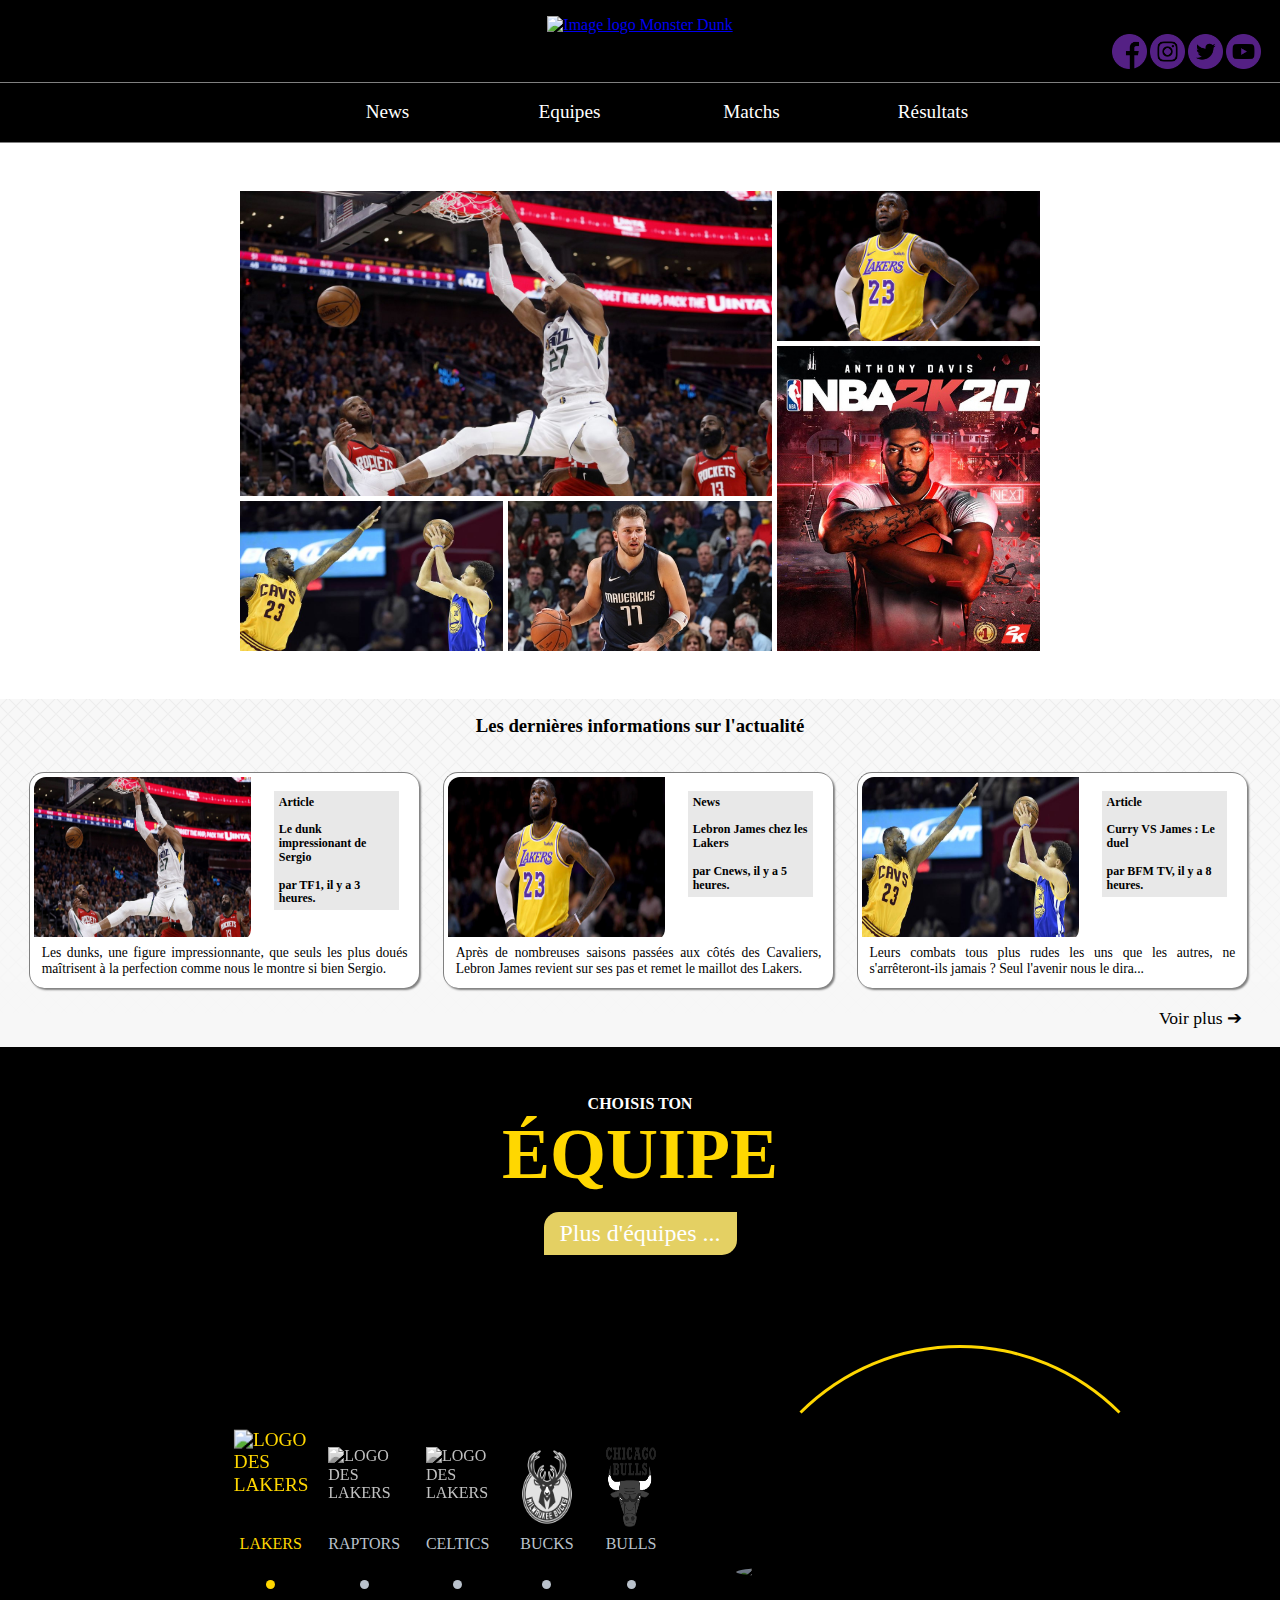
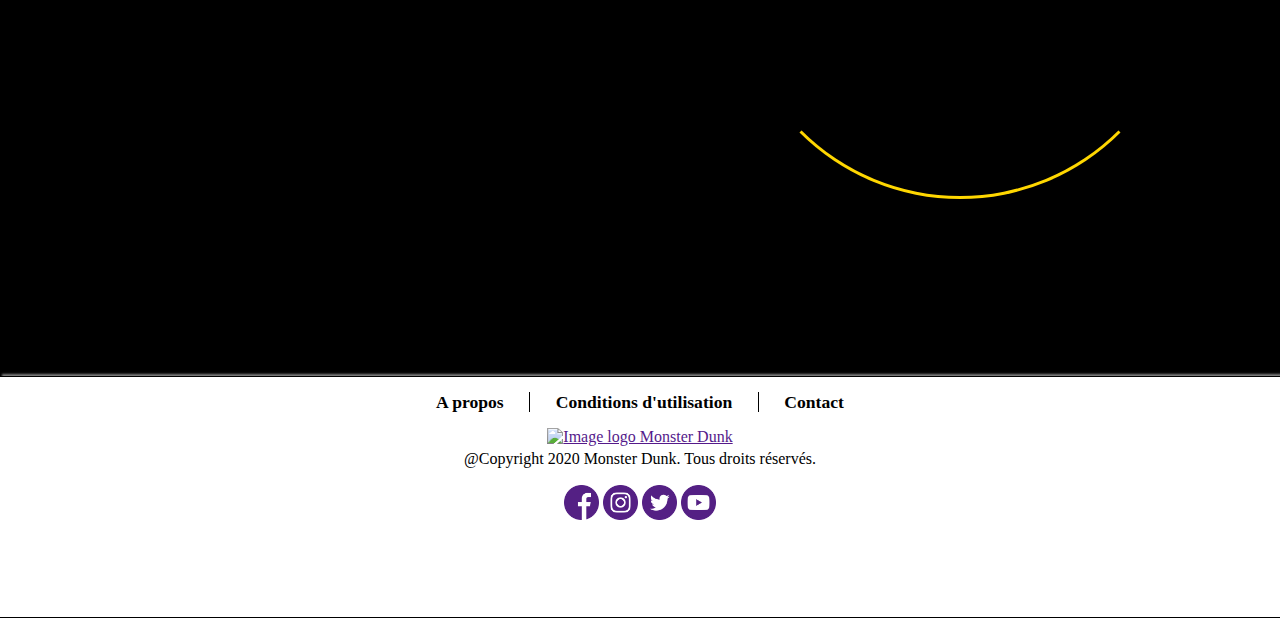
==== commit 727ac72e: "Création pages 'news.php', 'newsData.php' + remplissage, articles à terminer" ====
--- a/index.html
+++ b/index.html
@@ -23,10 +23,11 @@
 		</div>
 		<nav>
 			<ul>
-				<li><a href="" class="textMenu">News</a></li><!--
+				<li><a href="pages/news.php" class="textMenu">News</a></li><!--
 				--><li><a href="pages/equipes.php" class="textMenu">Equipes</a></li><!--
 				--><li><a href="" class="textMenu">Matchs</a></li><!--
 				--><li><a href="pages/resultat.php" class="textMenu bord">Résultats</a></li>
+			</ul>
 		</nav>
 		<div class="containerGrid">
 			<div class="grid">
@@ -97,10 +98,11 @@
 					</li>
 				</ul>
 				
-				<div class="containPlus"><a href="" class="plus">Voir plus  &#10132;</a><div>
+				<div class="containPlus"><a href="" class="plus">Voir plus  &#10132;</a></div>
 				
-			</section>
-		</div>
+			</section><br/>
+		</div>
+		
 	<div id="conteneurAll">
 		<div id="conteneurTitre">
 			<span class="premierTitre">Choisis ton</span>
--- a/css/style.css
+++ b/css/style.css
@@ -14,11 +14,11 @@
 
 .carousel{
 	height: 260px;
-	padding: 1rem 0;
+	padding: 1rem 2% 1rem 1%;
 }
 
 .similaireContent{
-	width: 100%;
+	padding: 0;
 	list-style: none;
     display: flex;
 	flex-flow: row nowrap;
@@ -26,7 +26,7 @@
 }
 
 .carousel-item{
-	width: 33%;
+	width: 32%;
 	margin: 0 1%;
 }
 
@@ -870,5 +870,83 @@
 	color: #002B5C;
 }
 
+/* PAGE NEWS */
+
+.containerNewsPrincipal{
+	width: 100%;
+	display: flex;
+	flex-flow: row nowrap;
+	justify-content: center;
+	background: black;
+}
+
+.containerNewsPrincipal > div{
+	display: flex;
+	flex-flow: row nowrap;
+	width: 80%;
+}
+
+.ensembleNews{
+	width: 80%;
+}
+
+.ensembleEquipes{
+	text-align: center;
+	width: 20%;
+}
+
+.ensembleEquipes > h3{
+	color: white;
+}
+
+.ensembleEquipes > img{
+	width: 35%;
+}
+
+.containerNews{
+	width: 100%;
+	height: 160px;
+	display: flex;
+	flex-flow: row nowrap;
+	border: solid 2px white;
+	background: white;
+	overflow: hidden;
+	border-radius: 10px 0 10px 0;
+}
+
+.imageNews{
+	background: black;
+	display: flex;
+	flex-flow: row nowrap;
+	align-items: center;
+	width: 30%;
+}
+
+.containerInfosNews{
+	width: 70%;
+	height: 100%;
+	padding: 1% 0 0 2%;
+}
+
+.newsType{
+	font-size: .7em;
+	text-transform: uppercase;
+}
+
+.newsTitre{
+	text-transform: uppercase;
+	font-weight: bold;
+}
+
+.newsEditeur{
+	height: 100%;
+}
+
+.newsEditeur > div{
+	position: relative;
+	float: right;
+	padding: 0 2% 0 0;
+}
+
 
 /************************************************************************************************************************/
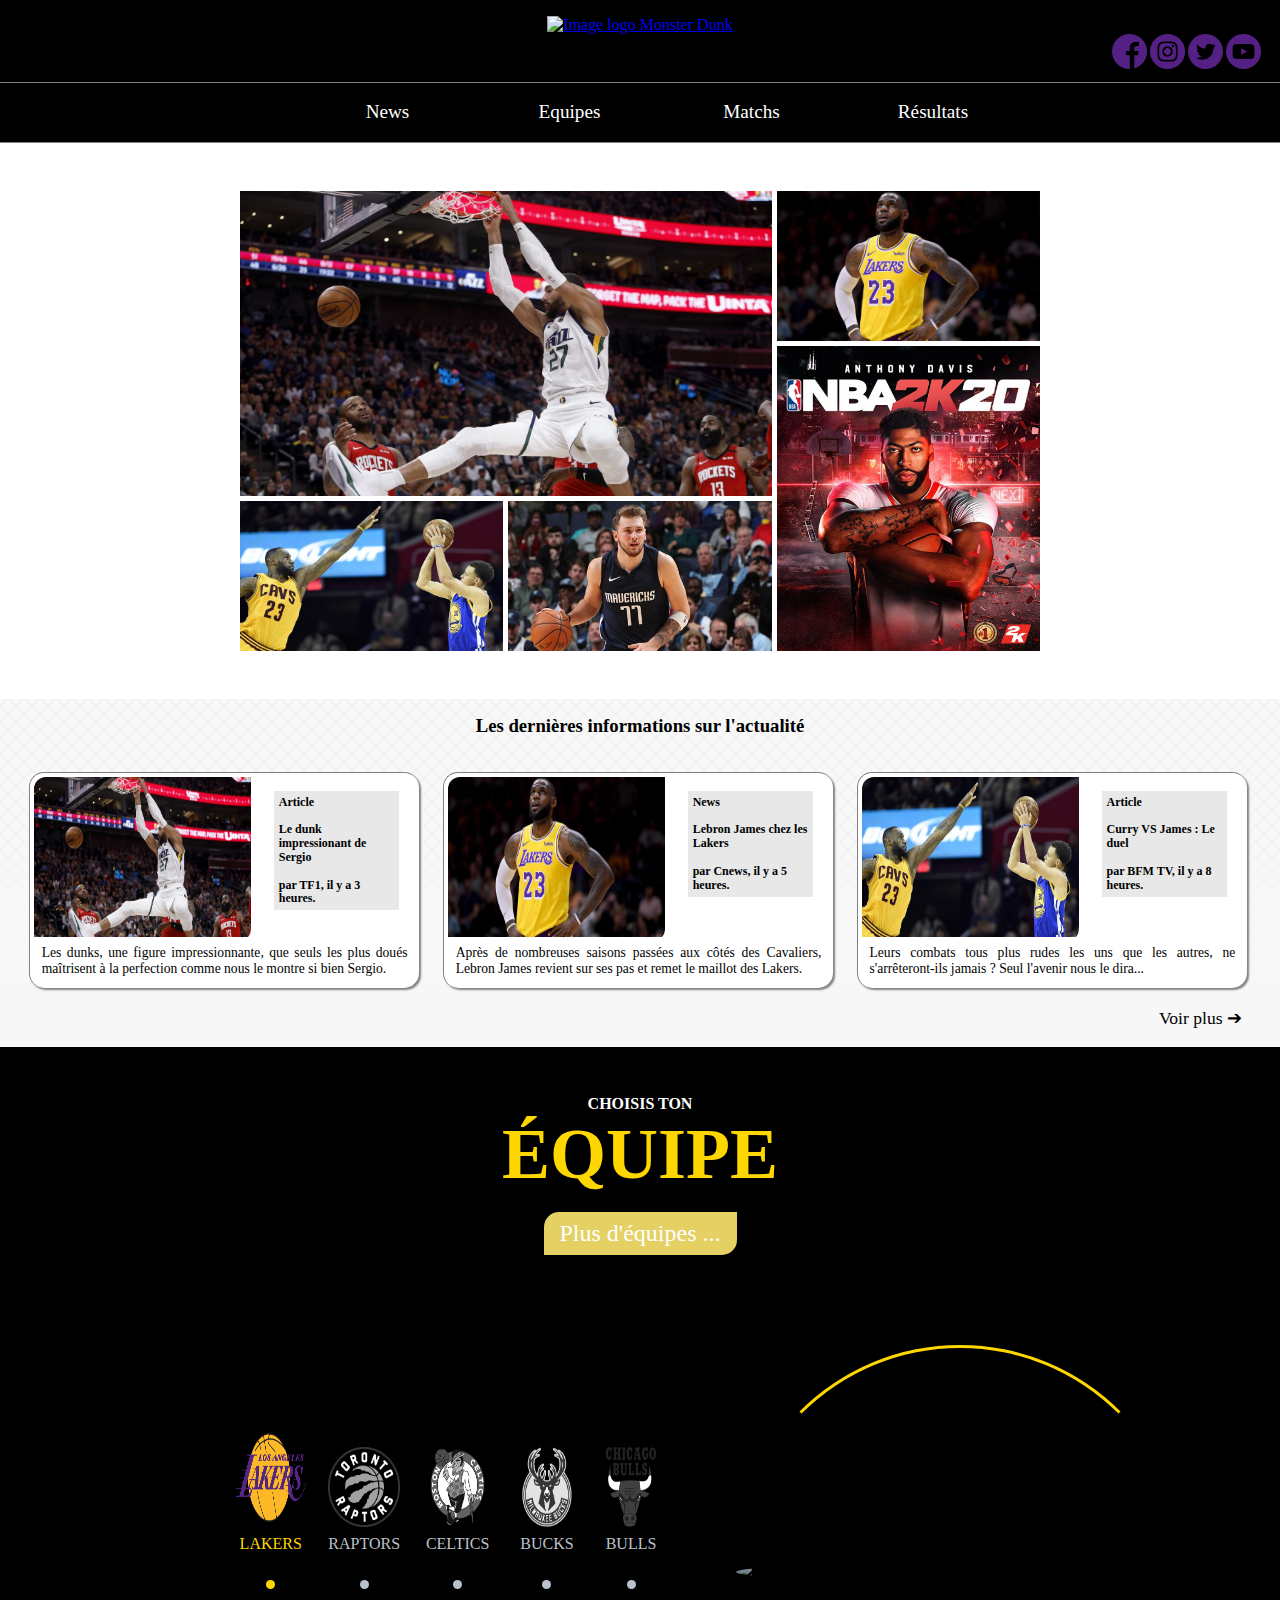
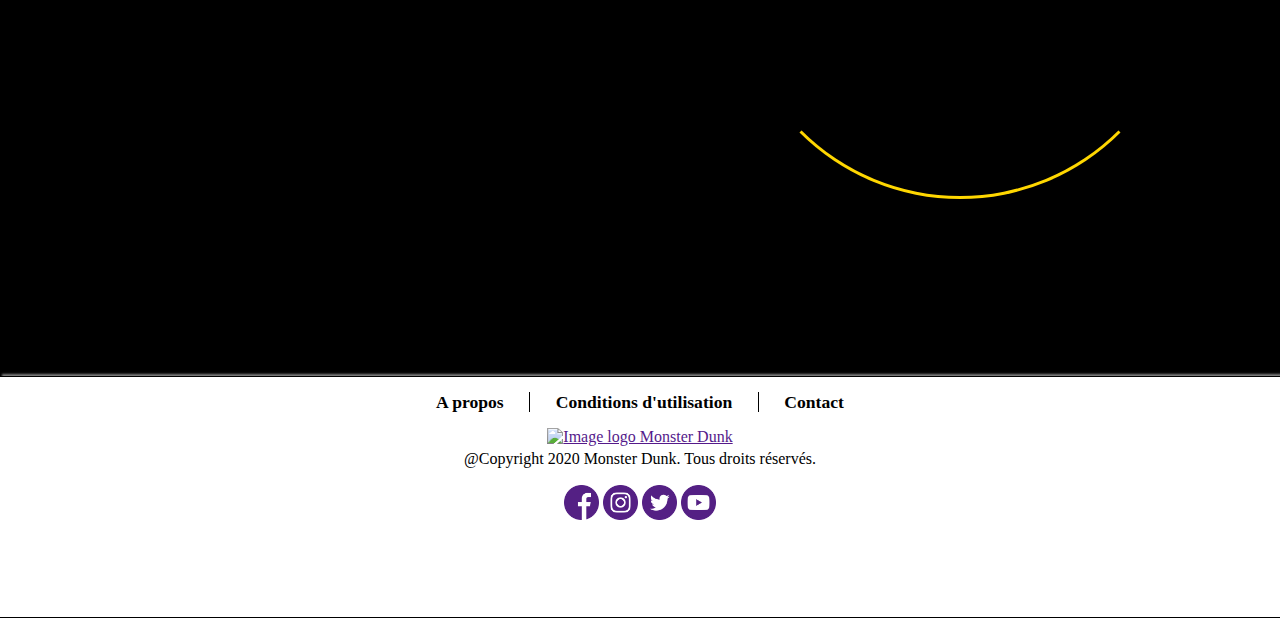
==== commit c46dac2d: "Page articles terminée + qql changements" ====
--- a/index.html
+++ b/index.html
@@ -114,7 +114,7 @@
 					<div class="conteneurDivision">
 						<div class="conteneurDivisionPoint conteneurLakers">
 							<div class="divisionIcone">
-								<img class="logoEquipe" src="https://www.basketsession.com/statics/themes/reverseeditions/resources/assets/img/teams/lal.svg" alt="logo des Lakers">
+								<img class="logoEquipe" src="images/clubs/lakers.png" alt="logo des Lakers">
 								<span class="logoTitre">Lakers</span>
 							</div>
 							<div class="trait"></div>
@@ -124,7 +124,7 @@
 						</div>
 						<div class="conteneurDivisionPoint conteneurRaptors">
 							<div class="divisionIcone">
-								<img class="logoEquipe" src="https://www.basketsession.com/statics/themes/reverseeditions/resources/assets/img/teams/tor.svg" alt="logo des Lakers">
+								<img class="logoEquipe" src="images/clubs/raptors.png" alt="logo des Lakers">
 								<span class="logoTitre">Raptors</span>
 							</div>
 							<div class="trait"></div>
@@ -134,7 +134,7 @@
 						</div>
 						<div class="conteneurDivisionPoint conteneurCeltics">
 							<div class="divisionIcone">
-								<img class="logoEquipe" src="https://www.basketsession.com/statics/themes/reverseeditions/resources/assets/img/teams/bos.svg" alt="logo des Lakers">
+								<img class="logoEquipe" src="images/clubs/celtics.png" alt="logo des Lakers">
 								<span class="logoTitre">Celtics</span>
 							</div>
 							<div class="trait"></div>
@@ -144,7 +144,7 @@
 						</div>
 						<div class="conteneurDivisionPoint conteneurBucks">
 							<div class="divisionIcone">
-								<img class="logoEquipe" src="images/bucks.png" alt="logo des Lakers">
+								<img class="logoEquipe" src="images/clubs/bucks.png" alt="logo des Lakers">
 								<span class="logoTitre">Bucks</span>
 							</div>
 							<div class="trait"></div>
@@ -154,7 +154,7 @@
 						</div>
 						<div class="conteneurDivisionPoint conteneurBulls">
 							<div class="divisionIcone">
-								<img class="logoEquipe" src="images/bulls.png" alt="logo des Lakers">
+								<img class="logoEquipe" src="images/clubs/bulls.png" alt="logo des Lakers">
 								<span class="logoTitre">Bulls</span>
 							</div>
 							<div class="trait"></div>
--- a/css/style.css
+++ b/css/style.css
@@ -925,7 +925,7 @@
 .containerInfosNews{
 	width: 70%;
 	height: 100%;
-	padding: 1% 0 0 2%;
+	padding: 1% 2% 0 2%;
 }
 
 .newsType{
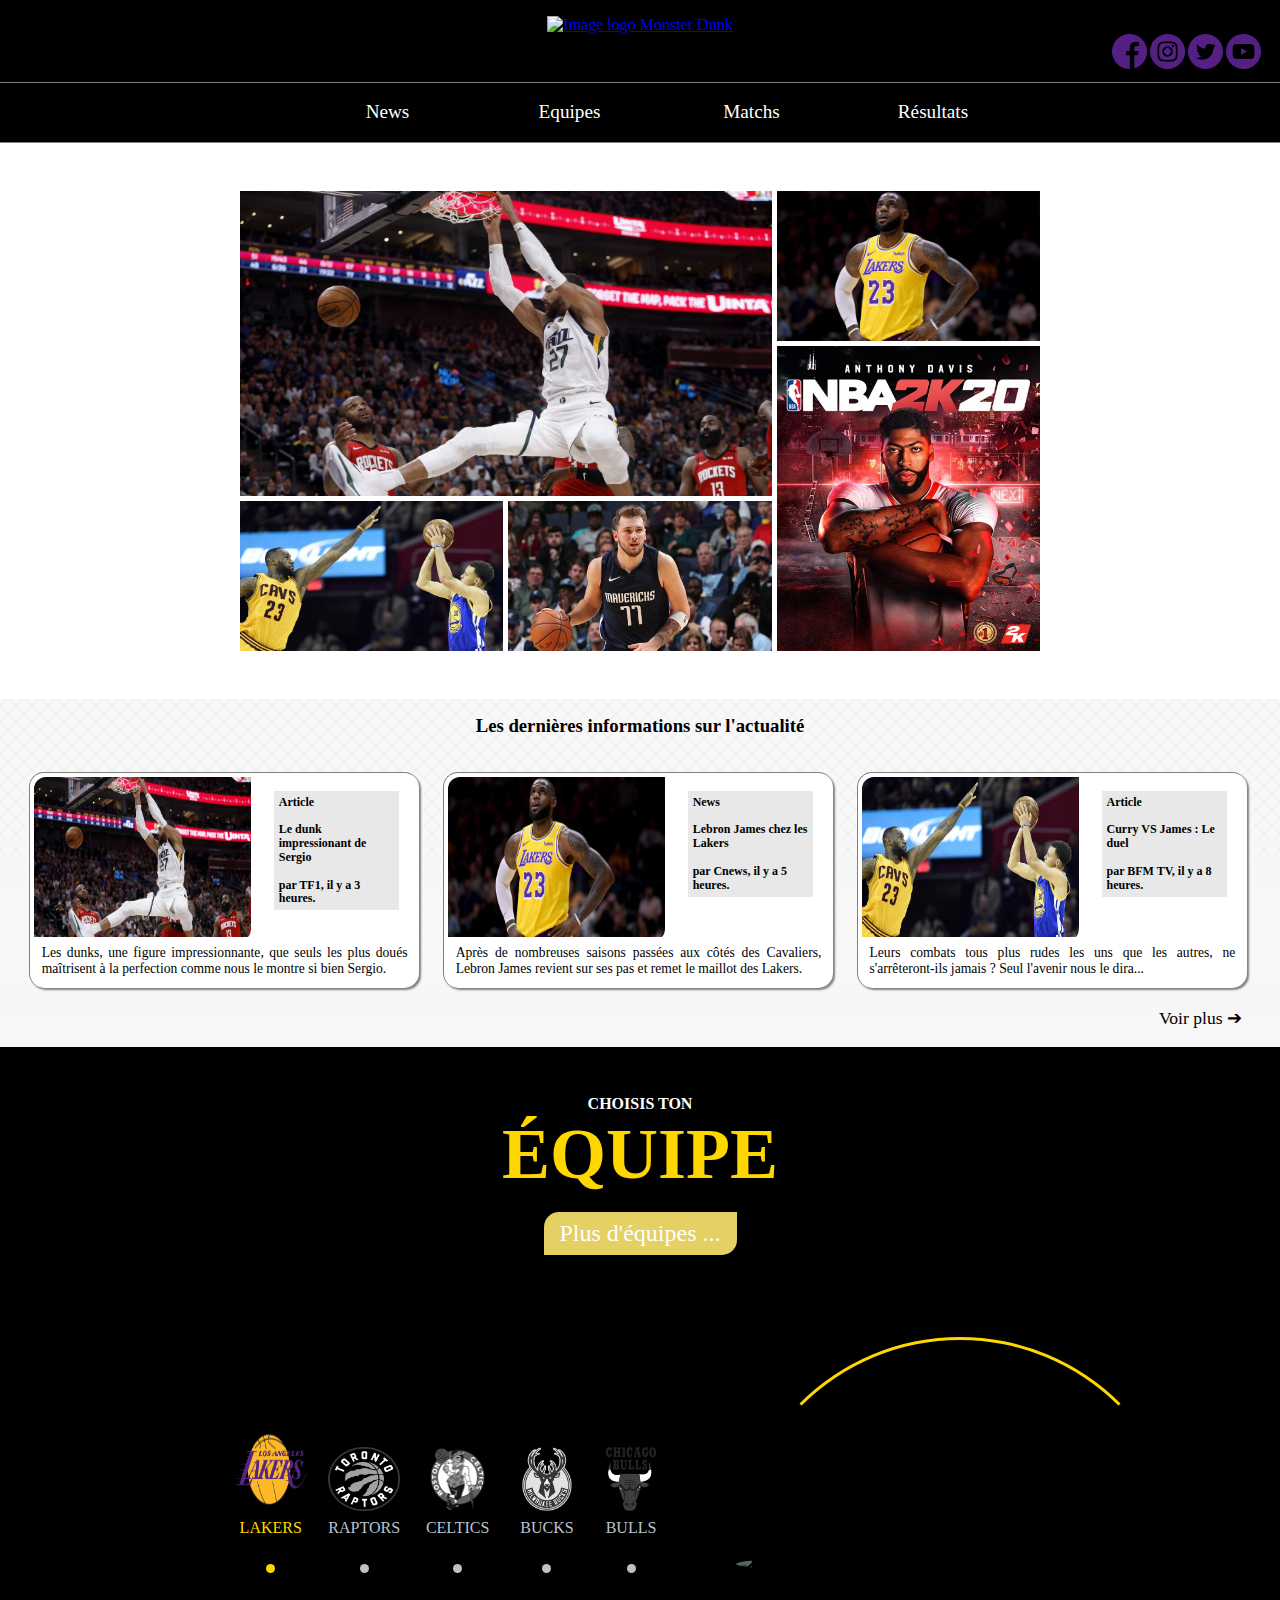
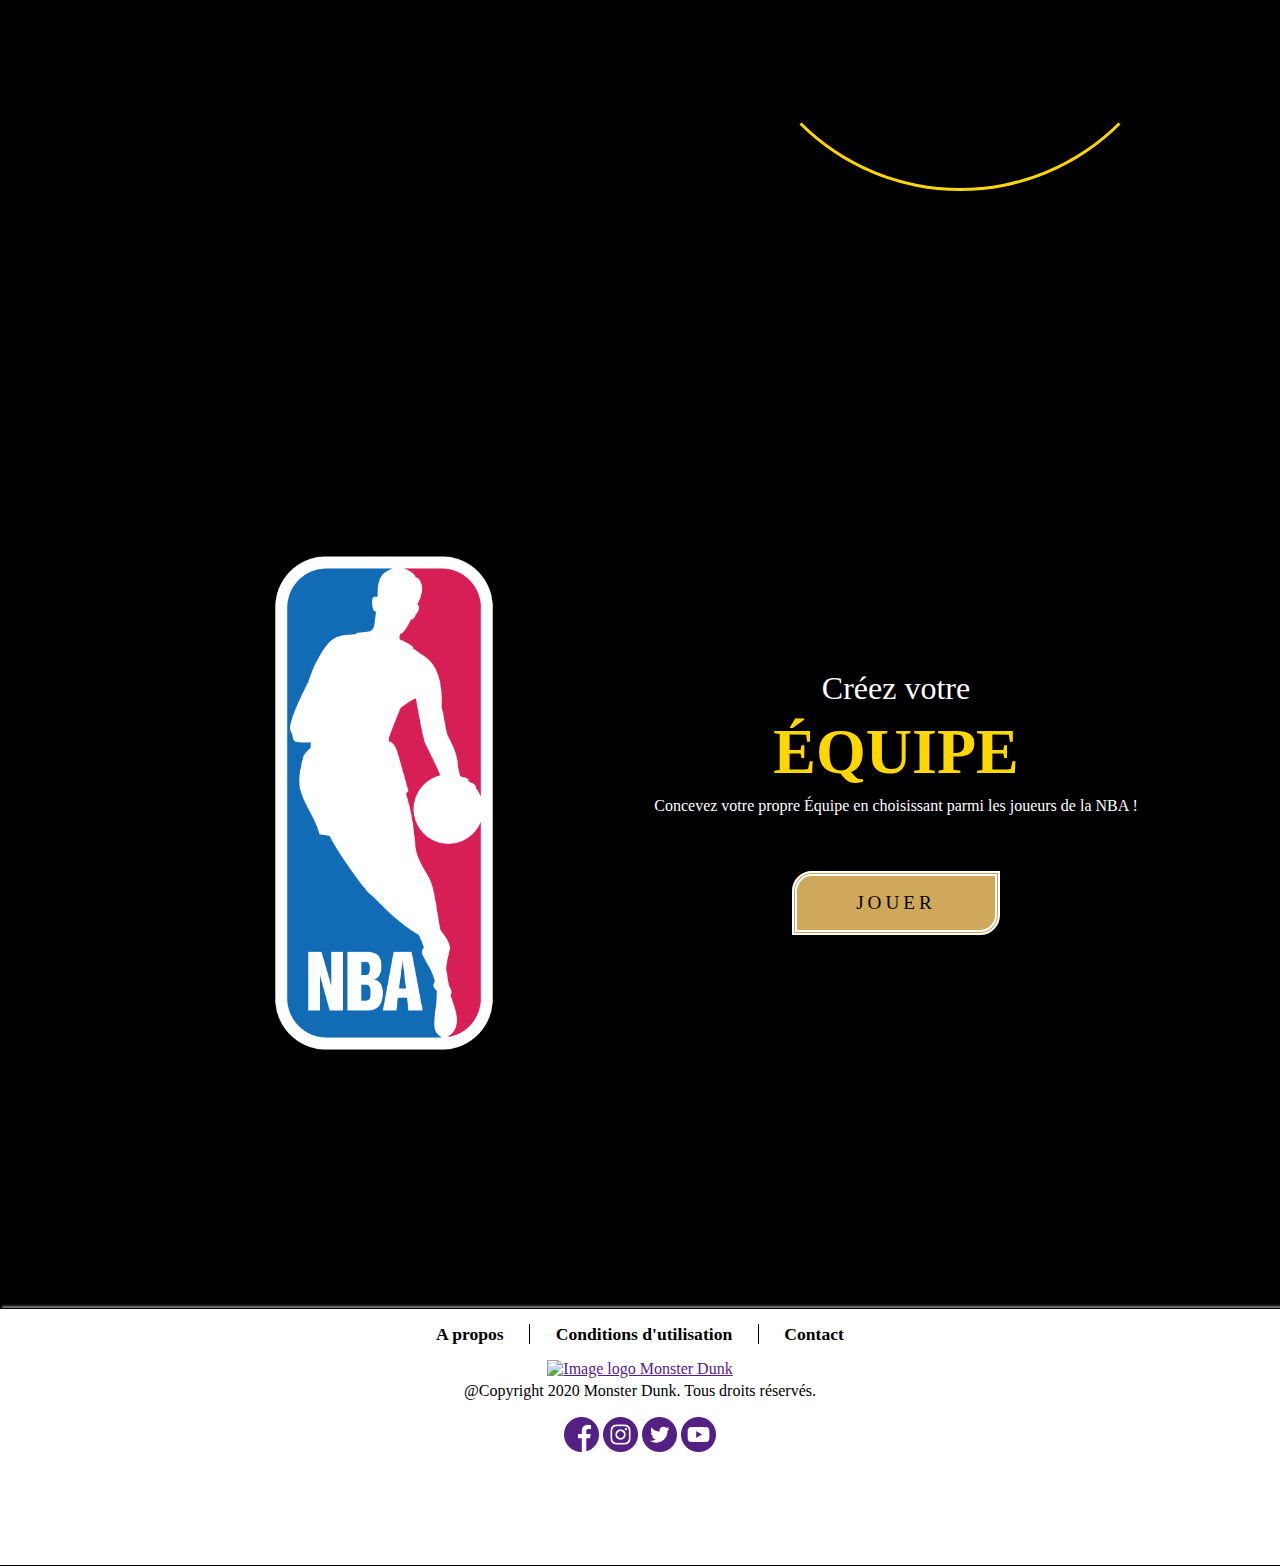
==== commit 00965536: "Ajout pages Match - Jeu + qq modif sur les liens et css" ====
--- a/index.html
+++ b/index.html
@@ -25,7 +25,7 @@
 			<ul>
 				<li><a href="pages/news.php" class="textMenu">News</a></li><!--
 				--><li><a href="pages/equipes.php" class="textMenu">Equipes</a></li><!--
-				--><li><a href="" class="textMenu">Matchs</a></li><!--
+				--><li><a href="pages/match.php" class="textMenu">Matchs</a></li><!--
 				--><li><a href="pages/resultat.php" class="textMenu bord">Résultats</a></li>
 			</ul>
 		</nav>
@@ -107,7 +107,7 @@
 		<div id="conteneurTitre">
 			<span class="premierTitre">Choisis ton</span>
 			<span>équipe</span>
-			<a class="plusEquipe" href="#">Plus d'équipes ...</a>
+			<a class="plusEquipe" href="pages/equipes.php">Plus d'équipes ...</a>
 		</div>
 		<div id="conteneurChoix">
 			<div class="conteneurChoixSelection">
@@ -115,6 +115,7 @@
 						<div class="conteneurDivisionPoint conteneurLakers">
 							<div class="divisionIcone">
 								<img class="logoEquipe" src="images/clubs/lakers.png" alt="logo des Lakers">
+								<span class="test"></span>
 								<span class="logoTitre">Lakers</span>
 							</div>
 							<div class="trait"></div>
@@ -175,8 +176,17 @@
 			</div>
 		</div>     
 	</div>
-	<script src="https://ajax.googleapis.com/ajax/libs/jquery/3.1.0/jquery.min.js"></script>
-	<script src="js/main.js"></script>
+	<div id="conteneurJouerJeu">
+		<div id="conteneurJouerJeuGauche">
+			<img src="images/nba.png" alt="nba">
+		</div>
+		<div id="conteneurJouerJeuDroit">
+			<span class="titreJouerJeu">Créez votre</span>
+			<span class="titreJouerJeuMain">Équipe</span>
+			<span class="textJouerJeu">Concevez votre propre Équipe en choisissant parmi les joueurs de la NBA !</span>
+			<a class="boutonJouerJeu" href="pages/jeu.php">Jouer</a>
+		</div>
+	</div>
 
 	<br/><br/><br/>
 
@@ -201,5 +211,7 @@
 			</tr>
 		</table>
 	</footer>
+	<script src="https://ajax.googleapis.com/ajax/libs/jquery/3.1.0/jquery.min.js"></script>
+	<script src="js/main.js"></script>
 </body>
 </html>--- a/css/commun.css
+++ b/css/commun.css
@@ -115,12 +115,13 @@
 	border-top: solid 1px black;
 	border-bottom: solid 1px black;
 	box-shadow: 2px -2px 2px grey;
-	background-color: white;
+    background-color: white;
+    padding-bottom: 1rem;
 }
 
 footer > table{
 	width: 100%;
-	text-align: center;
+    text-align: center;
 }
 
 .legendFooter{
@@ -253,3 +254,55 @@
     color: rgb(133, 113, 0);
     font-weight: bold;
 }
+
+/**** MATCH ****/
+
+#globalMatch{
+    height: 100%;
+    position: relative;
+}
+
+#conteneurPageMatch{
+    width: 100%;
+    display: flex;
+    flex-flow: column nowrap;
+    align-items: center;
+    justify-content: center;
+}
+
+#conteneurMatch{
+    width: 40%;
+    display: flex;
+    flex-flow: column nowrap;
+    align-items: center;
+    justify-content: center;
+    border: 1px solid rgba(100, 148, 237, 0.671);
+    margin-top: 5%;
+    margin-bottom: 5%;
+}
+
+#conteneurTitreMatch{
+    width: 100%;
+    background-color: rgb(50, 50, 168);
+}
+
+#conteneurMatch h2{
+    margin-left: 2rem;
+    color: white;
+
+}
+
+#listeMatch{
+    width: 100%;
+    display: flex;
+    flex-flow: row nowrap;
+    justify-content: center;
+    background-color: rgba(100, 148, 237, 0.671);
+    padding-top: 3rem;
+    padding-bottom: 3rem;
+}
+
+.footerMatch{
+    position: absolute;
+    bottom: 0;
+}--- a/css/style.css
+++ b/css/style.css
@@ -325,7 +325,7 @@
 /** Redimension d'image **/
 
 .conteneurDivisionPoint img{
-    height: 5rem;
+    height: 4rem;
 }
 
 /*******/
@@ -428,6 +428,85 @@
     opacity: 1;
 }
 
+/*** Jouer au jeu ***/
+
+#conteneurJouerJeu{
+	height: 100vh;
+	padding-top: 3rem;
+	display: flex;
+	flex-flow: row nowrap;
+	justify-content: center;
+}
+
+#conteneurJouerJeuGauche{
+	width: 40%;
+	display: flex;
+	flex-flow: column nowrap;
+	align-content: center;
+	justify-content: center;
+}
+
+#conteneurJouerJeuDroit{
+	width: 40%;
+	display: flex;
+	flex-flow: column nowrap;
+	align-items: center;
+	justify-content: center;
+}
+
+#conteneurJouerJeuDroit span{
+	text-align: center;
+	margin-bottom: .5rem;
+}
+
+.titreJouerJeu{
+	color: white;
+	font-size: 2rem;
+}
+
+.titreJouerJeuMain{
+	color: gold;
+	font-size: 4rem;
+	font-weight: bold;
+	text-transform: uppercase;
+}
+
+.textJouerJeu{
+	color: white;
+	font-size: 1rem;
+}
+
+.boutonJouerJeu{
+	width: 20%;
+	text-align: center;
+	text-decoration: none;
+	border: 5px double white;
+	border-top-left-radius: 20px;
+	border-bottom-right-radius: 20px;
+	margin-top: 3rem;
+	padding-left: 3rem;
+	padding-top: 1rem;
+	padding-bottom: 1rem;
+	padding-right: 3rem;
+	color: black;
+	font-size: 1.2rem;
+	text-transform: uppercase;
+	letter-spacing: 0.25rem;
+	background-color: rgb(208, 168, 92);
+	transition: all .5s ease-in-out;
+}
+
+.boutonJouerJeu:hover{
+	background-color: rgb(255, 213, 136);
+	transition: all .5s ease-in-out;
+	border-top-left-radius: 0px;
+	border-bottom-right-radius: 0px;
+	border-top-right-radius: 30px;
+	border-bottom-left-radius: 30px;
+	font-size: 1.5rem;
+
+}
+
 /* PAGE EQUIPES */
 
 .containerEquipePrincipal{
@@ -440,6 +519,15 @@
 
 .containerEquipePrincipal > div{
 	width: 80%;
+}
+
+.containerEquipePrincipal > div > a{
+	text-decoration: none;
+	color: black;
+}
+
+.containerEquipePrincipal > div > a:hover .containerEquipe{
+	background: rgba(200, 200, 200, 1);
 }
 
 .titreEquipe{
@@ -453,6 +541,19 @@
 
 .titreEquipe > div{
 	width: 10%;
+}
+
+.titreEquipe2{
+	width: 100%;
+	display: flex;
+	flex-flow: row nowrap;
+	align-items: center;
+	justify-content: center;
+	color: white;
+}
+
+.titreEquipe2 > div{
+	width: 14%;
 }
 
 .ligne{
@@ -469,6 +570,7 @@
 	border-top: solid 2px black;
 	border-bottom: solid 2px black;
 	background: white;
+	transition: all .5s ease; 
 }
 
 .imageEquipe{
@@ -948,5 +1050,167 @@
 	padding: 0 2% 0 0;
 }
 
+/* DETAILS EQUIPE */
+
+.containerDetailsEquipe{
+	width: 100%;
+	border: solid 2px white;
+	background: white;
+	border-radius: 5px;
+}
+
+.infosDetailsEquipe{
+	width: 100%;
+	display: flex;
+	flex-flow: row nowarp;
+}
+
+.infosDetailsEquipe > div{
+	width: 16.5%;
+	text-align: center;
+	box-shadow: 3px 4px 5px grey;
+	border-radius: 5px;
+	border-left: solid 2px black;
+	border-top: solid 1px black;
+	margin: 0 1%;
+}
+
+.equipeDetailsResultats{
+	font-weight: bold;
+	font-size: 1.5em;
+}
+
+.resultatsDisplay{
+	display: flex;
+	flex-flow: row nowrap;
+	justify-content: center;
+}
+
+.competDetailsEquipe{
+	font-size: 1.1em;
+	font-style: italic;
+}
+
+.containerComposition{
+	position: relative;
+	width: 100%;
+	text-align: center;
+}
+
+.titreCompo{
+	display: flex;
+	flex-flow: row nowarp;
+	justify-content: center;
+}
+
+.composition1{
+	position: absolute;
+	width: 100%;
+	top: 0;
+	text-align: center;
+}
+
+.composition1 > div > h3{
+	width: 500px;
+	padding: 0;
+	background: rgba(255, 255, 255, 0.7);
+}
+
+.composition1 > div > img{
+	width: 100px;
+	overflow: hidden;
+	border: solid 2px black;
+	border-radius: 10px 0 10px 0;
+	box-shadow: 2px 2px 2px white;
+	margin: 0 1%;
+}
+
+.composition2{
+	position: absolute;
+	width: 100%;
+	top: 125px;
+	text-align: center;
+}
+
+.composition2 > div > h3{
+	width: 500px;
+	padding: 0;
+	background: rgba(255, 255, 255, 0.7);
+}
+
+.composition2 > div > img{
+	width: 100px;
+	overflow: hidden;
+	border: solid 2px black;
+	border-radius: 0 10px 0 10px;
+	box-shadow: 2px 2px 2px white;
+	margin: 0 1%;
+}
+
+.composition3{
+	position: absolute;
+	width: 100%;
+	top: 250px;
+	text-align: center;
+}
+
+.composition3 > div > h3{
+	width: 500px;
+	padding: 0;
+	background: rgba(255, 255, 255, 0.7);
+}
+
+.composition3 > div > img{
+	width: 100px;
+	overflow: hidden;
+	border: solid 2px black;
+	border-radius: 10px 0 10px 0;
+	box-shadow: 2px 2px 2px white;
+	margin: 0 1%;
+}
+
+.composition4{
+	position: absolute;
+	width: 100%;
+	top: 375px;
+	text-align: center;
+}
+
+.composition4 > div > h3{
+	width: 500px;
+	padding: 0;
+	background: rgba(255, 255, 255, 0.7);
+}
+
+.composition4 > div > img{
+	width: 100px;
+	overflow: hidden;
+	border: solid 2px black;
+	border-radius: 0 10px 0 10px;
+	box-shadow: 2px 2px 2px white;
+	margin: 0 1%;
+}
+
+.composition5{
+	position: absolute;
+	width: 100%;
+	top: 500px;
+	text-align: center;
+}
+
+.composition5 > div > h3{
+	width: 500px;
+	padding: 0;
+	background: rgba(255, 255, 255, 0.7);
+}
+
+.composition5 > div > img{
+	width: 100px;
+	overflow: hidden;
+	border: solid 2px black;
+	border-radius: 10px 0 10px 0;
+	box-shadow: 2px 2px 2px white;
+	margin: 0 1%;
+}
 
 /************************************************************************************************************************/
